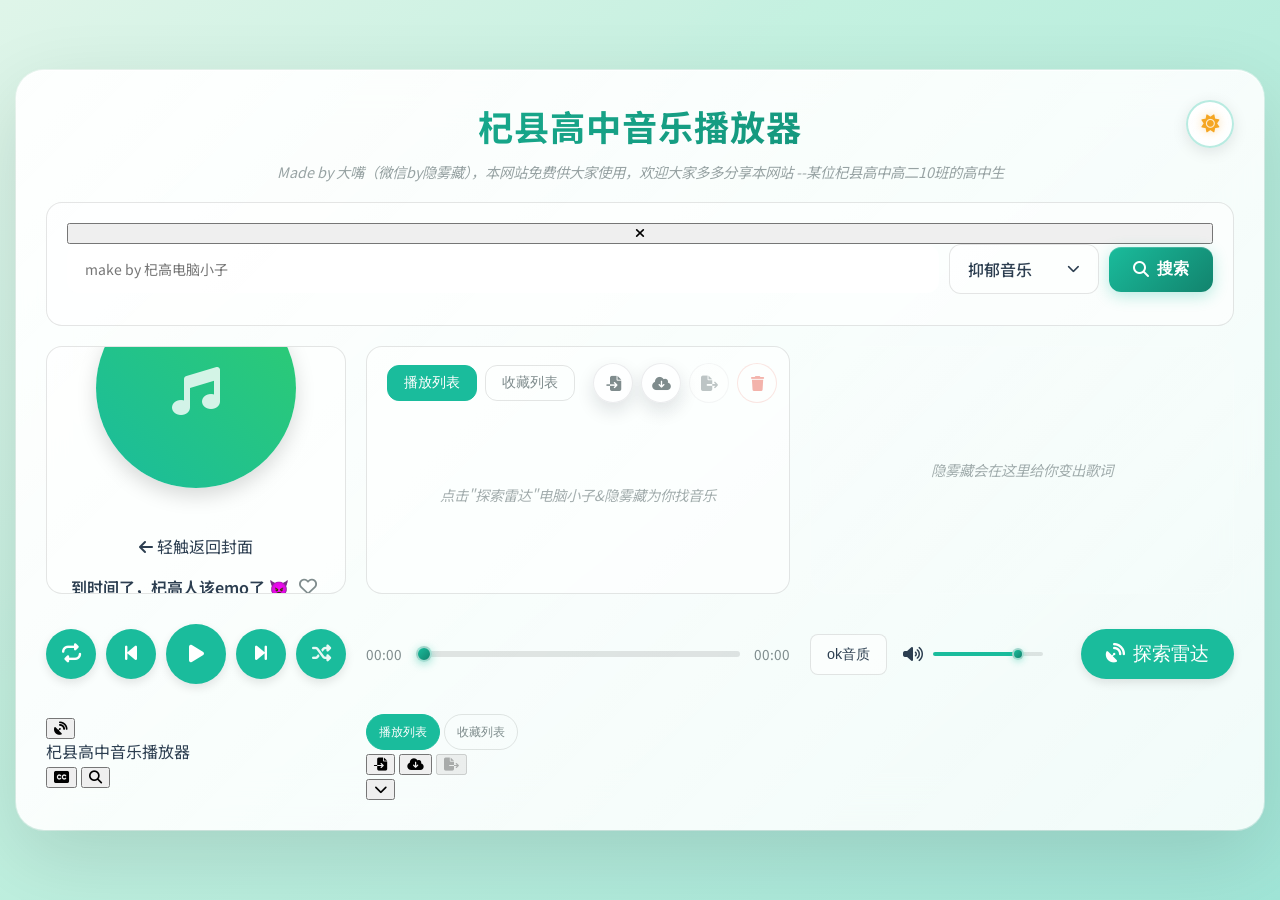
==== index.html @ b7244913 "feat: 优化悬浮歌词功能和界面美化 - 修复手机端搜索时亮度变低的问题（调整z-index层级） - 悬浮歌词小组件新增展开/折叠功能：   - 折叠状态显示当前歌词   - 展开状态显示完整歌词" ====
<!DOCTYPE html>
<html lang="zh-CN">
<head>
    <meta charset="UTF-8">
    <meta name="viewport" content="width=device-width, initial-scale=1.0, viewport-fit=cover">
    <title>杞县高中音乐播放器</title>
    <meta name="apple-mobile-web-app-title" content="杞县高中音乐播放器">
    <link rel="icon" type="image/svg+xml" href="/favicon.svg">
    <link rel="icon" type="image/png" sizes="32x32" href="/favicon.png">
    <link rel="shortcut icon" href="/favicon.png">
    <link rel="mask-icon" href="/favicon.svg" color="#5bbad5">
    <link rel="apple-touch-icon" sizes="180x180" href="/favicon.png">
    <link rel="apple-touch-icon-precomposed" sizes="180x180" href="/favicon.png">
    <link rel="preconnect" href="https://fonts.googleapis.com">
    <link rel="preconnect" href="https://fonts.gstatic.com" crossorigin>
    <link href="https://fonts.googleapis.com/css2?family=Noto+Sans+SC:wght@300;400;500;700&display=swap" rel="stylesheet">
    <link rel="stylesheet" href="https://cdnjs.cloudflare.com/ajax/libs/font-awesome/6.5.2/css/all.min.css">
    <link rel="stylesheet" href="css/style.css">
    <script>
        (function () {
            const ua = navigator.userAgent || "";
            const isMobileUA = /android|iphone|ipad|ipod|mobile|blackberry|phone|opera mini|windows phone/i.test(ua);
            const isSmallScreen = typeof window.matchMedia === "function" && window.matchMedia("(max-width: 820px)").matches;
            const isMobile = isMobileUA || isSmallScreen;
            window.__SOLARA_IS_MOBILE = isMobile;
            if (!isMobile) {
                document.documentElement.classList.add("desktop-view");
                const desktopLink = document.createElement("link");
                desktopLink.rel = "stylesheet";
                desktopLink.href = "css/desktop.css";
                desktopLink.id = "desktopStylesheet";
                document.head.appendChild(desktopLink);
                return;
            }
            document.documentElement.classList.add("mobile-view");
            const link = document.createElement("link");
            link.rel = "stylesheet";
            link.href = "css/mobile.css";
            link.id = "mobileStylesheet";
            document.head.appendChild(link);
            const setViewportUnit = () => {
                const viewportHeight = window.visualViewport ? window.visualViewport.height : window.innerHeight;
                document.documentElement.style.setProperty("--mobile-vh", `${viewportHeight}px`);
            };

            const applyBodyClass = () => {
                if (document.body) {
                    document.body.classList.add("mobile-view");
                    setViewportUnit();
                }
            };
            if (document.readyState === "loading") {
                document.addEventListener("DOMContentLoaded", applyBodyClass, { once: true });
            } else {
                applyBodyClass();
            }

            window.addEventListener("resize", setViewportUnit);
            window.addEventListener("orientationchange", setViewportUnit);
            if (window.visualViewport) {
                window.visualViewport.addEventListener("resize", setViewportUnit);
                window.visualViewport.addEventListener("scroll", setViewportUnit);
            }

            setViewportUnit();
        })();
    </script>
    <style id="safari-ios-26-fix">
        /* --- Safari iOS 26 Fix --- */
        html, body {
            margin: 0;
            padding: 0;
            width: 100%;
            overflow-x: hidden;
            box-sizing: border-box;
        }
        .login-shell {
            position: relative;
            left: 50%;
            transform: translateX(-50%);
            margin-inline: auto;
        }
        body {
            padding-left: max(env(safe-area-inset-left), 16px);
            padding-right: max(env(safe-area-inset-right), 16px);
        }
        @supports (height: 100dvh) {
            :root {
                --mobile-vh: 100dvh;
            }
        }
    </style>
    <script>
        (function fixMobileVH(){
            document.documentElement.style.setProperty("--mobile-vh", window.innerHeight + "px");
            window.addEventListener("resize", fixMobileVH);
            window.addEventListener("orientationchange", fixMobileVH);
        })();
    </script>

</head>
<body>
    <div class="background-stage" id="backgroundStage" aria-hidden="true">
        <div class="background-stage__layer background-stage__layer--base" id="backgroundBaseLayer"></div>
        <div class="background-stage__layer background-stage__layer--transition" id="backgroundTransitionLayer"></div>
    </div>
    <div class="container" id="mainContainer">
        <div class="mobile-toolbar" id="mobileToolbar" role="toolbar">
            <button class="mobile-toolbar__button" id="mobileExploreButton" type="button" aria-label="探索雷达">
                <i class="fas fa-satellite-dish" aria-hidden="true"></i>
            </button>
            <div class="mobile-toolbar__title" id="mobileToolbarTitle">杞县高中音乐播放器</div>
            <div class="mobile-toolbar__actions">
                <button class="mobile-toolbar__button" id="mobileFloatingLyricsToggle" type="button" aria-label="切换悬浮歌词">
                    <i class="fas fa-closed-captioning" aria-hidden="true"></i>
                </button>
                <button class="mobile-toolbar__button" id="mobileSearchToggle" type="button" aria-label="打开搜索">
                    <i class="fas fa-search" aria-hidden="true"></i>
                </button>
            </div>
        </div>
        <div class="header">
            <h1>杞县高中音乐播放器</h1>
            <div class="warning">Made by 大嘴（微信by隐雾藏），本网站免费供大家使用，欢迎大家多多分享本网站 --某位杞县高中高二10班的高中生</div>
            <div class="theme-switch-wrapper">
                <button id="themeToggleButton" class="theme-toggle-button" type="button" aria-label="切换深浅色模式">
                    <i class="fas fa-sun theme-icon theme-icon--sun" aria-hidden="true"></i>
                    <i class="fas fa-moon theme-icon theme-icon--moon" aria-hidden="true"></i>
                </button>
            </div>
        </div>

        <div class="search-area" id="searchArea">
            <button type="button" class="mobile-close-btn" id="mobileSearchClose" aria-label="关闭搜索">
                <i class="fas fa-times" aria-hidden="true"></i>
            </button>
            <div class="search-container">
                <input type="text" id="searchInput" class="search-input" placeholder="make by 杞高电脑小子">
                <div class="source-select-wrapper" id="sourceSelectWrapper">
                    <button id="sourceSelectButton" class="source-select-btn" type="button" aria-haspopup="listbox" aria-expanded="false">
                        <span id="sourceSelectLabel">网抑云音乐</span>
                        <i class="fas fa-chevron-down caret-icon" aria-hidden="true"></i>
                    </button>
                    <div id="sourceMenu" class="source-menu" role="listbox" aria-labelledby="sourceSelectButton"></div>
                </div>
                <button id="searchBtn" class="search-btn">
                    <i class="fas fa-search"></i>
                    <span>搜索</span>
                </button>
            </div>
            <div id="searchResults" class="search-results">
                <div class="search-results-toolbar">
                    <div class="import-dropdown">
                        <button
                            id="importSelectedBtn"
                            class="import-selected-btn"
                            type="button"
                            disabled
                            aria-haspopup="menu"
                            aria-expanded="false"
                        >
                            <i class="fas fa-file-import" aria-hidden="true"></i>
                            <span class="import-selected-label">导入已选</span>
                            <span id="importSelectedCount" class="import-selected-count" aria-hidden="true"></span>
                            <i class="fas fa-caret-down import-dropdown-caret" aria-hidden="true"></i>
                        </button>
                        <div class="import-dropdown-menu" id="importSelectedMenu" role="menu" hidden>
                            <button id="importToPlaylist" class="import-dropdown-item" type="button" role="menuitem">
                                导入到播放列表
                            </button>
                            <button id="importToFavorites" class="import-dropdown-item" type="button" role="menuitem">
                                导入到收藏列表
                            </button>
                        </div>
                    </div>
                </div>
                <div id="searchResultsList" class="search-results-list"></div>
            </div>
        </div>

        <div class="main-content">
            <div class="cover-area">
                <div class="mobile-turntable" id="mobileTurntable">
                    <div class="mobile-turntable__platter">
                        <div class="album-cover" id="albumCover">
                            <div class="placeholder">
                                <i class="fas fa-music"></i>
                            </div>
                        </div>
                    </div>
                </div>
                <div class="mobile-inline-lyrics" id="mobileInlineLyrics" aria-hidden="true">
                    <div class="mobile-inline-lyrics__hint">
                        <i class="fas fa-arrow-left"></i>
                        轻触返回封面
                    </div>
                    <div class="mobile-inline-lyrics__scroll" id="mobileInlineLyricsScroll">
                        <div class="mobile-inline-lyrics__content" id="mobileInlineLyricsContent"></div>
                    </div>
                </div>
                <div class="current-song-info">
                    <div class="current-song-title-row">
                        <span class="current-song-title" id="currentSongTitle">到时间了，杞高人该emo了 👿</span>
                        <button
                            class="favorite-toggle current-favorite-btn"
                            id="currentFavoriteToggle"
                            type="button"
                            aria-label="收藏当前歌曲"
                            title="收藏当前歌曲"
                        >
                            <i class="far fa-heart" aria-hidden="true"></i>
                        </button>
                    </div>
                    <div class="current-song-artist" id="currentSongArtist">make by 隐雾藏&电脑小子</div>
                    <button class="mobile-quality-chip" id="mobileQualityToggle" type="button" aria-haspopup="menu" aria-expanded="false">
                        <span id="mobileQualityLabel">极高音质</span>
                        <i class="fas fa-chevron-down" aria-hidden="true"></i>
                    </button>
                </div>
            </div>

            <div class="mobile-panel" id="mobilePanel">
                <div class="mobile-panel-header" id="mobilePanelHeader">
                    <div class="mobile-panel-handle" aria-hidden="true"></div>
                    <div class="playlist-tabs" role="tablist">
                        <button
                            id="mobilePlaylistTab"
                            class="playlist-tab active"
                            type="button"
                            role="tab"
                            aria-selected="true"
                            data-target="playlist"
                        >
                            播放列表
                        </button>
                        <button
                            id="mobileFavoritesTab"
                            class="playlist-tab"
                            type="button"
                            role="tab"
                            aria-selected="false"
                            data-target="favorites"
                        >
                            收藏列表
                        </button>
                    </div>
                    <div class="mobile-panel-actions">
                        <div class="mobile-actions-group" id="mobilePlaylistActions" role="group" aria-label="播放列表操作" aria-hidden="false">
                            <button
                                id="mobileImportPlaylistBtn"
                                class="mobile-panel-action-btn"
                                type="button"
                                aria-label="导入播放列表"
                                title="导入播放列表"
                            >
                                <i class="fas fa-file-import" aria-hidden="true"></i>
                            </button>
                            <button
                                id="mobileOnlineImportPlaylistBtn"
                                class="mobile-panel-action-btn mobile-panel-online-import-btn"
                                type="button"
                                aria-label="在线导入歌单"
                                title="在线导入歌单(网易云/QQ音乐/酷狗)"
                            >
                                <i class="fas fa-cloud-download-alt" aria-hidden="true"></i>
                            </button>
                            <button
                                id="mobileExportPlaylistBtn"
                                class="mobile-panel-action-btn"
                                type="button"
                                aria-label="导出播放列表"
                                title="导出播放列表"
                                aria-disabled="true"
                                disabled
                            >
                                <i class="fas fa-file-export" aria-hidden="true"></i>
                            </button>
                            <button
                                id="mobileClearPlaylistBtn"
                                class="mobile-panel-action-btn mobile-panel-clear-btn"
                                type="button"
                                aria-label="清空播放列表"
                                title="清空播放列表"
                                onclick="clearPlaylist()"
                                hidden
                                aria-hidden="true"
                            >
                                <i class="fas fa-trash" aria-hidden="true"></i>
                            </button>
                        </div>
                        <div class="mobile-actions-group" id="mobileFavoritesActions" role="group" aria-label="收藏列表操作" hidden aria-hidden="true">
                            <button
                                id="mobileAddAllFavoritesBtn"
                                class="mobile-panel-action-btn"
                                type="button"
                                aria-label="全部添加到播放列表"
                                title="全部添加到播放列表"
                            >
                                <i class="fas fa-plus-circle" aria-hidden="true"></i>
                            </button>
                            <button
                                id="mobileImportFavoritesBtn"
                                class="mobile-panel-action-btn"
                                type="button"
                                aria-label="导入收藏列表"
                                title="导入收藏列表"
                            >
                                <i class="fas fa-file-import" aria-hidden="true"></i>
                            </button>
                            <button
                                id="mobileOnlineImportFavoritesBtn"
                                class="mobile-panel-action-btn mobile-panel-online-import-btn"
                                type="button"
                                aria-label="在线导入歌单"
                                title="在线导入歌单(网易云/QQ音乐/酷狗)"
                            >
                                <i class="fas fa-cloud-download-alt" aria-hidden="true"></i>
                            </button>
                            <button
                                id="mobileExportFavoritesBtn"
                                class="mobile-panel-action-btn"
                                type="button"
                                aria-label="导出收藏列表"
                                title="导出收藏列表"
                                aria-disabled="true"
                                disabled
                            >
                                <i class="fas fa-file-export" aria-hidden="true"></i>
                            </button>
                            <button
                                id="mobileClearFavoritesBtn"
                                class="mobile-panel-action-btn mobile-panel-clear-btn"
                                type="button"
                                aria-label="清空收藏列表"
                                title="清空收藏列表"
                            >
                                <i class="fas fa-trash" aria-hidden="true"></i>
                            </button>
                        </div>
                        <button id="mobilePanelClose" class="mobile-close-btn mobile-panel-action-btn" type="button" aria-label="收起播放面板">
                            <i class="fas fa-chevron-down" aria-hidden="true"></i>
                        </button>
                    </div>
                </div>

                <div class="playlist active empty" id="playlist" role="tabpanel" aria-labelledby="playlistTab">
                    <div class="playlist-header">
                        <div class="playlist-tabs" role="tablist">
                            <button
                                id="playlistTab"
                                class="playlist-tab active"
                                type="button"
                                role="tab"
                                aria-selected="true"
                                data-target="playlist"
                            >播放列表</button>
                            <button
                                id="favoritesTab"
                                class="playlist-tab"
                                type="button"
                                role="tab"
                                aria-selected="false"
                                data-target="favorites"
                            >收藏列表</button>
                        </div>
                        <div class="playlist-actions-tray" role="group" aria-label="播放列表操作">
                            <input
                                id="importPlaylistInput"
                                class="playlist-import-input"
                                type="file"
                                accept="application/json"
                                hidden
                            />
                            <button
                                class="playlist-action-btn playlist-action-btn--import"
                                id="importPlaylistBtn"
                                type="button"
                                title="导入播放列表"
                                aria-label="导入播放列表"
                            >
                                <i class="fas fa-file-import" aria-hidden="true"></i>
                            </button>
                            <button
                                class="playlist-action-btn playlist-action-btn--online-import"
                                id="onlineImportPlaylistBtn"
                                type="button"
                                title="在线导入歌单(网易云/QQ音乐/酷狗)"
                                aria-label="在线导入歌单"
                            >
                                <i class="fas fa-cloud-download-alt" aria-hidden="true"></i>
                            </button>
                            <button
                                class="playlist-action-btn playlist-action-btn--export"
                                id="exportPlaylistBtn"
                                type="button"
                                title="导出播放列表"
                                aria-label="导出播放列表"
                            >
                                <i class="fas fa-file-export" aria-hidden="true"></i>
                            </button>
                            <button
                                class="playlist-action-btn playlist-action-btn--clear clear-playlist-btn"
                                id="clearPlaylistBtn"
                                type="button"
                                onclick="clearPlaylist()"
                                title="清空播放列表"
                                aria-label="清空播放列表"
                            >
                                <i class="fas fa-trash" aria-hidden="true"></i>
                            </button>
                        </div>
                    </div>
                    <div class="online-import-panel" id="playlistOnlineImportPanel" hidden>
                        <div class="online-import-header">
                            <span class="online-import-title">在线导入歌单</span>
                            <button class="online-import-close" id="playlistOnlineImportClose" type="button" aria-label="关闭在线导入">
                                <i class="fas fa-times" aria-hidden="true"></i>
                            </button>
                        </div>
                        <div class="online-import-body">
                            <div class="online-import-input-row">
                                <input
                                    type="text"
                                    id="playlistImportUrlInput"
                                    class="online-import-url-input"
                                    placeholder="粘贴歌单链接或ID，支持网易云/QQ音乐/酷狗"
                                    autocomplete="off"
                                />
                            </div>
                            <div class="online-import-actions">
                                <div class="online-import-source-wrapper">
                                    <select id="playlistImportSourceSelect" class="online-import-source-select">
                                        <option value="">自动识别</option>
                                        <option value="netease">网易云音乐</option>
                                        <option value="qq">QQ音乐</option>
                                        <option value="kuwo">酷狗音乐</option>
                                    </select>
                                </div>
                                <button
                                    id="playlistOnlineImportSubmit"
                                    class="online-import-submit-btn"
                                    type="button"
                                >
                                    <i class="fas fa-download" aria-hidden="true"></i>
                                    <span>导入歌单</span>
                                </button>
                            </div>
                            <div class="online-import-status" id="playlistOnlineImportStatus" hidden></div>
                        </div>
                    </div>
                    <div class="playlist-scroll">
                        <div class="playlist-items" id="playlistItems"></div>
                    </div>
                </div>
                <div class="playlist favorites empty" id="favorites" role="tabpanel" aria-labelledby="favoritesTab" hidden>
                    <div class="playlist-header">
                        <div class="playlist-tabs" role="tablist">
                            <button
                                id="playlistTabSecondary"
                                class="playlist-tab active"
                                type="button"
                                role="tab"
                                aria-selected="true"
                                data-target="playlist"
                            >播放列表</button>
                            <button
                                id="favoritesTabSecondary"
                                class="playlist-tab"
                                type="button"
                                role="tab"
                                aria-selected="false"
                                data-target="favorites"
                            >收藏列表</button>
                        </div>
                        <div class="playlist-actions-tray" role="group" aria-label="收藏列表操作">
                            <button
                                class="playlist-action-btn"
                                id="addAllFavoritesBtn"
                                type="button"
                                title="全部添加到播放列表"
                                aria-label="全部添加到播放列表"
                            >
                                <i class="fas fa-plus-circle" aria-hidden="true"></i>
                            </button>
                            <input
                                id="importFavoritesInput"
                                class="playlist-import-input"
                                type="file"
                                accept="application/json"
                                hidden
                            />
                            <button
                                class="playlist-action-btn"
                                id="importFavoritesBtn"
                                type="button"
                                title="导入收藏列表"
                                aria-label="导入收藏列表"
                            >
                                <i class="fas fa-file-import" aria-hidden="true"></i>
                            </button>
                            <button
                                class="playlist-action-btn playlist-action-btn--online-import"
                                id="onlineImportFavoritesBtn"
                                type="button"
                                title="在线导入歌单(网易云/QQ音乐/酷狗)"
                                aria-label="在线导入歌单"
                            >
                                <i class="fas fa-cloud-download-alt" aria-hidden="true"></i>
                            </button>
                            <button
                                class="playlist-action-btn"
                                id="exportFavoritesBtn"
                                type="button"
                                title="导出收藏列表"
                                aria-label="导出收藏列表"
                            >
                                <i class="fas fa-file-export" aria-hidden="true"></i>
                            </button>
                            <button
                                class="playlist-action-btn playlist-action-btn--clear"
                                id="clearFavoritesBtn"
                                type="button"
                                title="清空收藏列表"
                                aria-label="清空收藏列表"
                            >
                                <i class="fas fa-trash" aria-hidden="true"></i>
                            </button>
                        </div>
                    </div>
                    <div class="online-import-panel" id="favoritesOnlineImportPanel" hidden>
                        <div class="online-import-header">
                            <span class="online-import-title">在线导入歌单</span>
                            <button class="online-import-close" id="favoritesOnlineImportClose" type="button" aria-label="关闭在线导入">
                                <i class="fas fa-times" aria-hidden="true"></i>
                            </button>
                        </div>
                        <div class="online-import-body">
                            <div class="online-import-input-row">
                                <input
                                    type="text"
                                    id="favoritesImportUrlInput"
                                    class="online-import-url-input"
                                    placeholder="粘贴歌单链接或ID，支持网易云/QQ音乐/酷狗"
                                    autocomplete="off"
                                />
                            </div>
                            <div class="online-import-actions">
                                <div class="online-import-source-wrapper">
                                    <select id="favoritesImportSourceSelect" class="online-import-source-select">
                                        <option value="">自动识别</option>
                                        <option value="netease">网易云音乐</option>
                                        <option value="qq">QQ音乐</option>
                                        <option value="kuwo">酷狗音乐</option>
                                    </select>
                                </div>
                                <button
                                    id="favoritesOnlineImportSubmit"
                                    class="online-import-submit-btn"
                                    type="button"
                                >
                                    <i class="fas fa-download" aria-hidden="true"></i>
                                    <span>导入歌单</span>
                                </button>
                            </div>
                            <div class="online-import-status" id="favoritesOnlineImportStatus" hidden></div>
                        </div>
                    </div>
                    <div class="playlist-scroll">
                        <div class="playlist-items" id="favoriteItems"></div>
                    </div>
                </div>
                <div class="lyrics empty" id="lyrics" data-placeholder="default">
                    <div class="lyrics-scroll" id="lyricsScroll">
                        <div class="lyrics-content" id="lyricsContent"></div>
                    </div>
                </div>
            </div>
        </div>

        <div class="controls">
            <div class="transport-controls">
                <button class="play-mode-btn transport-button transport-button--mode" id="playModeBtn" type="button" title="播放模式">
                    <i class="fas fa-repeat"></i>
                </button>
                <button class="transport-button transport-button--prev" onclick="playPrevious()" type="button" title="上一曲"><i class="fas fa-backward-step"></i></button>
                <button class="transport-button transport-button--play" id="playPauseBtn" type="button" title="播放 / 暂停"><i class="fas fa-play"></i></button>
                <button class="transport-button transport-button--next" onclick="playNext()" type="button" title="下一曲"><i class="fas fa-forward-step"></i></button>
                <button class="transport-button transport-button--queue" id="mobileQueueToggle" type="button" title="打开播放列表" aria-label="打开播放列表"><i class="fas fa-bars"></i></button>
                <button class="transport-button transport-button--shuffle" id="shuffleToggleBtn" type="button" title="随机播放" aria-label="切换随机播放"><i class="fas fa-shuffle shuffle-icon shuffle-icon--off"></i></button>
            </div>
            <div class="progress-container">
                <span id="currentTimeDisplay">00:00</span>
                <input type="range" id="progressBar" min="0" max="0" step="0.1" value="0">
                <span id="durationDisplay">00:00</span>
            </div>
            <div class="control-trailing">
                <div class="audio-tools">
                    <div class="player-quality">
                        <button id="qualityToggle" class="player-quality-btn" type="button">
                            <span id="qualityLabel">极高音质</span>
                        </button>
                        <div id="playerQualityMenu" class="player-quality-menu"></div>
                    </div>
                    <div class="volume-container">
                        <i id="volumeIcon" class="fas fa-volume-up"></i>
                        <input type="range" id="volumeSlider" min="0" max="1" step="0.01" value="0.8">
                    </div>
                </div>
                <button id="loadOnlineBtn" title="聚合所有雷达，探索新音乐">
                    <span class="btn-text"><i class="fas fa-satellite-dish"></i> 探索雷达</span>
                    <span class="loader" style="display: none;"></span>
                </button>
            </div>
        </div>
    </div>

    <div class="mobile-overlay-scrim" id="mobileOverlayScrim"></div>

    <audio id="audioPlayer" preload="metadata" playsinline></audio>

<!-- 通知容器 -->
<div id="notification" class="notification"></div>

<!-- 桌面端悬浮歌词 -->
<div id="desktopFloatingLyrics" class="desktop-floating-lyrics">
    <div class="desktop-floating-lyrics__header">
        <span class="desktop-floating-lyrics__title">歌词</span>
        <div style="display: flex; gap: 8px;">
            <button id="desktopBackgroundLyricsToggle" class="desktop-floating-lyrics__close" type="button" title="后台显示歌词">
                <i class="fas fa-bell"></i>
            </button>
            <button id="desktopFloatingLyricsClose" class="desktop-floating-lyrics__close" type="button">
                <i class="fas fa-times"></i>
            </button>
        </div>
    </div>
    <div id="desktopFloatingLyricsContent" class="desktop-floating-lyrics__content"></div>
</div>

<!-- 移动端悬浮歌词条 -->
<div id="mobileFloatingLyrics" class="mobile-floating-lyrics">
    <div class="mobile-floating-lyrics__header">
        <div id="mobileFloatingLyricsText" class="mobile-floating-lyrics__text">暂无歌词</div>
        <button id="mobileFloatingLyricsExpand" class="mobile-floating-lyrics__expand-btn" type="button">
            <i class="fas fa-chevron-up"></i>
        </button>
    </div>
    <div id="mobileFloatingLyricsContent" class="mobile-floating-lyrics__content"></div>
    <div id="mobileFloatingLyricsSongInfo" class="mobile-floating-lyrics__song-info"></div>
</div>

<!-- 调试信息容器 -->
<div id="debugInfo" class="debug-info"></div>

<script src="https://code.jquery.com/jquery-3.6.0.min.js"></script>
<script src="js/index.js"></script>
<script>
    if (window.__SOLARA_IS_MOBILE) {
        const mobileScript = document.createElement('script');
        mobileScript.src = 'js/mobile.js';
        mobileScript.async = false;
        mobileScript.defer = false;
        document.body.appendChild(mobileScript);
    }
</script>
</body>
</html>
---- css/style.css ----
:root {
    --font-main: 'Noto Sans SC', 'Segoe UI', Arial, sans-serif;
    --bg-gradient: linear-gradient(140deg, #e0f5e9 0%, #c6f0e0 35%, #a3e4d7 100%);
    --bg-gradient-next: var(--bg-gradient);
    --container-bg: rgba(255, 255, 255, 0.6);
    --container-shadow: rgba(0, 0, 0, 0.1);
    --backdrop-blur: 12px;
    --text-color: #2c3e50;
    --text-secondary-color: #7f8c8d;
    --primary-color: #1abc9c;
    --primary-color-dark: #12836d;
    --warning-color: #e74c3c;
    --success-color: #2ecc71;
    --success-color-hover: #27ae60;
    --item-hover-bg: rgba(26, 188, 156, 0.1);
    --item-current-bg: rgba(26, 188, 156, 0.2);
    --item-current-text: var(--primary-color);
    --border-color: rgba(0, 0, 0, 0.1);
    --lyrics-highlight-bg: rgba(46, 204, 113, 0.12);
    --lyrics-highlight-text: #1e9f78;
    --lyrics-highlight-shadow: rgba(46, 204, 113, 0.18);
    --component-bg: rgba(255, 255, 255, 0.5);
    --scrollbar-thumb-bg: rgba(0, 0, 0, 0.2);
    --scrollbar-track-bg: transparent;
}

.dark-mode {
    --bg-gradient: linear-gradient(135deg, #0b1d1b 0%, #0f2f2c 45%, #123c36 100%);
    --container-bg: rgba(30, 30, 30, 0.6);
    --container-shadow: rgba(0, 0, 0, 0.3);
    --text-color: #ecf0f1;
    --text-secondary-color: #95a5a6;
    --primary-color: #1abc9c;
    --primary-color-dark: #17a589;
    --item-hover-bg: rgba(26, 188, 156, 0.1);
    --item-current-bg: rgba(26, 188, 156, 0.2);
    --border-color: rgba(255, 255, 255, 0.15);
    --lyrics-highlight-bg: rgba(26, 188, 156, 0.12);
    --lyrics-highlight-text: #34d1b6;
    --component-bg: rgba(44, 44, 44, 0.5);
    --scrollbar-thumb-bg: rgba(255, 255, 255, 0.2);
    --success-color-hover: #1f8a4f;
}

.dark-mode .source-menu {
    background: rgba(44, 44, 44, 0.95);
    border-color: var(--primary-color);
}

.dark-mode .source-option {
    color: #ecf0f1;
}

.dark-mode .source-option:hover,
.dark-mode .source-option.active {
    color: #ffffff;
}

::-webkit-scrollbar { width: 6px; }
::-webkit-scrollbar-track { background: var(--scrollbar-track-bg); }
::-webkit-scrollbar-thumb { background: var(--scrollbar-thumb-bg); border-radius: 3px; }
::-webkit-scrollbar-thumb:hover { background: var(--primary-color); }

body {
    font-family: var(--font-main);
    display: flex;
    justify-content: center;
    align-items: center;
    min-height: 100dvh;
    margin: 0;
    padding: 20px;
    box-sizing: border-box;
    color: var(--text-color);
    transition: color 0.5s;
    background-color: #0f0f0f;
}

.background-stage {
    position: fixed;
    inset: 0;
    width: 100%;
    max-width: 100vw;
    box-sizing: border-box;
    pointer-events: none;
    z-index: -2;
    overflow: hidden;
}

.background-stage__layer {
    position: absolute;
    inset: 0;
    background-attachment: fixed;
    background-size: cover;
    background-position: center;
    filter: saturate(105%);
}

.background-stage__layer--base {
    background-image: var(--bg-gradient);
}

.background-stage__layer--transition {
    background-image: var(--bg-gradient-next);
    opacity: 0;
    transition: opacity 0.85s ease;
}

body.background-transitioning .background-stage__layer--transition {
    opacity: 1;
}

/* 16:9 容器布局 */
.container {
    width: min(1200px, 100%);
    margin: 0 auto;
    background: linear-gradient(135deg, rgba(255, 255, 255, 0.95), rgba(255, 255, 255, 0.85));
    backdrop-filter: blur(24px);
    -webkit-backdrop-filter: blur(24px);
    border-radius: 28px;
    padding: 30px;
    box-shadow: 
        0 25px 80px rgba(0, 0, 0, 0.12),
        0 0 0 1px rgba(255, 255, 255, 0.5),
        inset 0 1px 0 rgba(255, 255, 255, 0.8);
    border: none;
    aspect-ratio: 16/9;
    height: 80vh;
    max-height: 700px;
    display: grid;
    grid-template-areas:
        "header header header"
        "search search search"
        "cover playlist lyrics"
        "controls controls controls";
    grid-template-rows: auto auto 1fr 80px;
    grid-template-columns: 300px 1fr 1fr;
    gap: 20px;
    transition: all 0.5s cubic-bezier(0.4, 0, 0.2, 1);
    overflow: visible;
    position: relative;
}

.dark-mode .container {
    background: linear-gradient(135deg, rgba(30, 30, 30, 0.95), rgba(20, 20, 20, 0.85));
    box-shadow: 
        0 25px 80px rgba(0, 0, 0, 0.35),
        0 0 0 1px rgba(255, 255, 255, 0.1),
        inset 0 1px 0 rgba(255, 255, 255, 0.05);
}

/* 搜索模式下的容器布局 */
.container.search-mode {
    grid-template-areas: 
        "header header header"
        "search search search"
        "search search search"
        "controls controls controls";
}

.header { 
    grid-area: header;
    text-align: center; 
    position: relative; 
}
.header h1 { 
    margin: 0; 
    font-size: 2.2em; 
    font-weight: 700; 
    color: var(--primary-color); 
    letter-spacing: 1px;
    background: linear-gradient(135deg, var(--primary-color), var(--primary-color-dark));
    -webkit-background-clip: text;
    -webkit-text-fill-color: transparent;
    background-clip: text;
}
.header .warning { 
    color: var(--text-secondary-color); 
    font-size: 0.9em; 
    margin-top: 10px; 
    font-style: italic;
    opacity: 0.8;
}

/* 搜索区域样式 - 增强动效 */
.search-area {
    grid-area: search;
    background: var(--component-bg);
    border-radius: 16px;
    padding: 20px;
    border: 1px solid var(--border-color);
    position: relative;
    transition: all 0.5s cubic-bezier(0.4, 0, 0.2, 1);
    z-index: 10;
    overflow: visible;
    display: flex;
    flex-direction: column;
}

.search-area *,
.search-area *::before,
.search-area *::after {
    box-sizing: border-box;
}

/* 搜索模式下的搜索区域 */
.container.search-mode .search-area {
    background: var(--component-bg);
    backdrop-filter: blur(20px);
    -webkit-backdrop-filter: blur(20px);
    box-shadow: 0 10px 40px rgba(0,0,0,0.2);
    border: 2px solid var(--primary-color);
}

.search-container {
    display: flex;
    gap: 10px;
    align-items: center;
    margin-bottom: 15px;
    flex-shrink: 0;
}

.search-input {
    flex: 1;
    padding: 12px 16px;
    border: 2px solid var(--border-color);
    border-radius: 12px;
    background: var(--component-bg);
    color: var(--text-color);
    font-size: 16px;
    font-family: inherit;
    outline: none;
    transition: all 0.3s ease;
}

.search-input:focus {
    border-color: var(--primary-color);
    box-shadow: 0 0 0 3px rgba(26, 188, 156, 0.12);
}

.source-select-wrapper {
    position: relative;
    flex-shrink: 0;
}

.source-select-btn {
    display: flex;
    align-items: center;
    justify-content: space-between;
    gap: 8px;
    padding: 12px 18px;
    border: 1px solid var(--border-color);
    border-radius: 12px;
    background: var(--component-bg);
    color: var(--text-color);
    font-size: 16px;
    font-family: inherit;
    font-weight: 500;
    cursor: pointer;
    transition: all 0.25s ease;
    min-width: 150px;
    position: relative;
    box-shadow: none;
}

.source-select-btn:hover,
.source-select-btn.active {
    border-color: var(--primary-color);
    color: var(--primary-color);
    box-shadow: 0 10px 24px rgba(26, 188, 156, 0.2);
    background: var(--component-bg);
}

.source-select-btn:focus-visible {
    outline: none;
    box-shadow: 0 0 0 3px rgba(26, 188, 156, 0.18);
}

.source-select-btn .caret-icon {
    font-size: 0.8em;
    transition: transform 0.25s ease;
}

.source-select-btn.active .caret-icon {
    transform: rotate(-180deg);
}

.source-menu {
    position: absolute;
    top: calc(100% + 10px);
    left: 0;
    right: auto;
    bottom: auto;
    background: rgba(255, 255, 255, 0.95);
    border-radius: 12px;
    box-shadow: 0 12px 30px rgba(0,0,0,0.18);
    border: 1px solid var(--border-color);
    box-sizing: border-box;
    min-width: 100%;
    max-height: 320px;
    overflow-y: auto;
    overflow-x: hidden;
    opacity: 0;
    visibility: hidden;
    transform: translateY(-10px);
    transition: opacity 0.18s ease, transform 0.18s ease;
    backdrop-filter: blur(12px);
    -webkit-backdrop-filter: blur(12px);
    z-index: 100000;
    pointer-events: none;
}

.source-menu.show {
    opacity: 1;
    visibility: visible;
    transform: translateY(0);
    pointer-events: auto;
}

.source-menu.open-upwards {
    top: auto;
    bottom: calc(100% + 10px);
    transform-origin: bottom center;
}

.source-menu.open-downwards {
    top: calc(100% + 10px);
    bottom: auto;
    transform-origin: top center;
}

.source-option {
    display: flex;
    align-items: center;
    justify-content: space-between;
    gap: 12px;
    padding: 12px 16px;
    font-size: 0.95em;
    color: var(--text-color);
    cursor: pointer;
    transition: all 0.2s ease;
    background: transparent;
}

.source-option:hover,
.source-option.active {
    background: var(--primary-color);
    color: #ffffff;
}

.source-option i {
    font-size: 0.85em;
    opacity: 0.6;
}

.source-option.active i {
    opacity: 1;
}

.search-btn {
    background: var(--primary-color);
    color: white;
    border: none;
    border-radius: 12px;
    padding: 12px 20px;
    cursor: pointer;
    font-size: 16px;
    transition: all 0.2s ease;
    display: flex;
    align-items: center;
    gap: 8px;
}

.search-btn:hover {
    background: var(--primary-color-dark);
    transform: translateY(-1px);
}

.search-btn:disabled {
    background: var(--text-secondary-color);
    cursor: not-allowed;
    transform: none;
}

/* 搜索结果区域 - 增强动效 */
.search-results {
    max-height: 0;
    overflow: hidden;
    border-top: 1px solid var(--border-color);
    margin-top: 15px;
    margin-left: -20px;
    margin-right: -20px;
    margin-bottom: -20px;
    padding-top: 0;
    padding-left: 20px;
    padding-right: 20px;
    position: relative;
    z-index: 1;
    transition: all 0.5s cubic-bezier(0.4, 0, 0.2, 1);
    opacity: 0;
    border-radius: 0 0 14px 14px;
    flex: 1;
    min-height: 0;
    display: flex;
    flex-direction: column;
    gap: 12px;
}

.search-results-toolbar {
    display: flex !important;
    justify-content: flex-end;
    align-items: center;
    gap: 8px;
    padding-top: 12px;
    padding-bottom: 12px;
    position: sticky;
    top: 0;
    z-index: 2;
    background: none;
}

.import-dropdown {
    position: relative;
    display: inline-flex;
    align-items: stretch;
    z-index: 20000;
}

.import-selected-btn {
    display: inline-flex;
    flex-direction: row;
    align-items: center;
    gap: 6px;
    writing-mode: horizontal-tb;
    white-space: nowrap;
}

.import-dropdown-caret {
    font-size: 12px;
}

.import-dropdown-menu {
    position: absolute;
    top: calc(100% + 4px);
    right: 0;
    background: rgba(255, 255, 255, 0.98);
    border: 1px solid var(--border-color);
    border-radius: 8px;
    box-shadow: 0 8px 24px rgba(0, 0, 0, 0.18);
    padding: 6px 0;
    min-width: 160px;
    z-index: 20000;
    pointer-events: auto;
}

.dark-mode .import-dropdown-menu {
    background: rgba(28, 28, 28, 0.98);
    border-color: rgba(255, 255, 255, 0.12);
    box-shadow: 0 10px 28px rgba(0, 0, 0, 0.45);
}

.import-dropdown-menu[hidden] {
    display: none;
}

.import-dropdown-item {
    width: 100%;
    padding: 8px 14px;
    background: transparent;
    border: none;
    text-align: left;
    font-size: 14px;
    color: var(--text-primary-color);
    cursor: pointer;
    transition: background-color 0.2s ease;
}

.import-dropdown-item:hover {
    background: var(--item-hover-bg);
}

.search-results-list {
    display: flex;
    flex-direction: column;
    flex: 1;
    min-height: 0;
}

/* 搜索模式下的搜索结果 */
.container.search-mode .search-results {
    max-height: none;
    height: 100%;
    padding-top: 15px;
    padding-bottom: 20px;
    opacity: 1;
    overflow-y: auto;
    overflow-x: hidden;
}

.search-result-item {
    display: flex;
    justify-content: space-between;
    align-items: center;
    padding: 12px 16px;
    border-radius: 12px;
    cursor: pointer;
    transition: all 0.3s ease;
    margin-bottom: 8px;
    background: rgba(255, 255, 255, 0.3);
    backdrop-filter: blur(10px);
    -webkit-backdrop-filter: blur(10px);
    border: 1px solid rgba(255, 255, 255, 0.2);
    transform: translateY(20px);
    opacity: 0;
    animation: slideInUp 0.4s ease forwards;
    gap: 14px;
}

.search-result-item:nth-child(1) { animation-delay: 0.1s; }
.search-result-item:nth-child(2) { animation-delay: 0.15s; }
.search-result-item:nth-child(3) { animation-delay: 0.2s; }
.search-result-item:nth-child(4) { animation-delay: 0.25s; }
.search-result-item:nth-child(5) { animation-delay: 0.3s; }

@keyframes slideInUp {
    to {
        transform: translateY(0);
        opacity: 1;
    }
}

.search-result-item:hover:not(.selected) {
    background: var(--item-hover-bg);
    transform: translateY(-2px);
    box-shadow: 0 8px 25px rgba(0,0,0,0.15);
}

.search-result-item.selected {
    background: var(--item-current-bg);
    border-color: var(--primary-color);
    box-shadow: 0 12px 28px rgba(26, 188, 156, 0.25);
    transform: translateY(0);
}

.search-result-item.selected .search-result-title {
    color: var(--primary-color);
}

.search-result-item.selected .search-result-select {
    border-color: var(--primary-color);
    background: var(--primary-color);
    color: #ffffff;
    box-shadow: 0 6px 16px rgba(26, 188, 156, 0.35);
}

.search-result-item.selected .search-result-select i {
    opacity: 1;
    transform: scale(1);
}

.search-result-select {
    width: 26px;
    height: 26px;
    border-radius: 50%;
    border: 1px solid rgba(255, 255, 255, 0.4);
    background: rgba(255, 255, 255, 0.65);
    color: transparent;
    display: inline-flex;
    align-items: center;
    justify-content: center;
    flex-shrink: 0;
    transition: all 0.2s ease;
    cursor: pointer;
    box-shadow: 0 4px 12px rgba(0, 0, 0, 0.08);
}

.search-result-select i {
    opacity: 0;
    transform: scale(0.6);
    transition: all 0.2s ease;
    pointer-events: none;
}

.search-result-select:focus-visible {
    outline: none;
    box-shadow: 0 0 0 3px rgba(26, 188, 156, 0.35);
}

.search-result-item .search-result-select:hover {
    border-color: var(--primary-color);
}

.search-result-info {
    flex: 1;
    min-width: 0;
}

.search-result-title {
    font-weight: 600;
    color: var(--text-color);
    white-space: nowrap;
    overflow: hidden;
    text-overflow: ellipsis;
    font-size: 15px;
    margin-bottom: 4px;
}

.search-result-artist {
    font-size: 13px;
    color: var(--text-secondary-color);
    white-space: nowrap;
    overflow: hidden;
    text-overflow: ellipsis;
}

.search-result-actions {
    display: flex;
    gap: 8px;
    margin-left: 15px;
}

.search-result-actions .action-btn {
    width: 32px;
    height: 32px;
    padding: 0;
    border-radius: 8px;
    justify-content: center;
    font-size: 14px;
    gap: 0;
    border: 1px solid rgba(255, 255, 255, 0.6);
}

.search-result-actions .action-btn i {
    margin: 0;
}

.search-result-actions .action-btn.favorite {
    background: #ff4d67;
    color: #ffffff;
    border-color: rgba(255, 77, 103, 0.65);
    box-shadow: 0 6px 16px rgba(255, 77, 103, 0.3);
}

.search-result-actions .action-btn.favorite.is-active {
    filter: brightness(1.05);
}

.search-result-actions .action-btn.favorite:hover {
    color: #ffffff;
    filter: brightness(1.05);
}

.search-result-actions .action-btn.play {
    border-color: rgba(26, 188, 156, 0.45);
}

.search-result-actions .action-btn.download {
    border-color: rgba(46, 204, 113, 0.55);
    box-shadow: 0 6px 16px rgba(46, 204, 113, 0.28);
}


.import-selected-btn {
    display: inline-flex;
    flex-direction: row;
    align-items: center;
    gap: 6px;
    writing-mode: horizontal-tb;
    white-space: nowrap;
    border: none;
    border-radius: 999px;
    padding: 8px 16px;
    background: var(--primary-color);
    color: #ffffff;
    font-size: 14px;
    font-weight: 600;
    cursor: pointer;
    transition: transform 0.2s ease, box-shadow 0.2s ease, filter 0.2s ease;
    box-shadow: 0 10px 24px rgba(26, 188, 156, 0.25);
}

.import-selected-btn:disabled {
    cursor: not-allowed;
    background: rgba(127, 140, 141, 0.5);
    box-shadow: none;
    filter: none;
}

.import-selected-btn:not(:disabled):hover,
.import-selected-btn:not(:disabled):focus-visible {
    transform: translateY(-1px);
    box-shadow: 0 14px 30px rgba(26, 188, 156, 0.32);
    filter: brightness(1.05);
}

.import-selected-btn:focus-visible {
    outline: none;
}

.import-selected-count {
    font-weight: 500;
}

.action-btn {
    background: var(--primary-color);
    color: white;
    border: none;
    border-radius: 8px;
    padding: 6px 12px;
    cursor: pointer;
    font-size: 12px;
    transition: all 0.2s ease;
    display: flex;
    align-items: center;
    gap: 6px;
    position: relative;
    z-index: 10000;
    font-weight: 500;
}

.action-btn:hover {
    background: var(--primary-color-dark);
    transform: translateY(-1px);
    box-shadow: 0 4px 12px rgba(26, 188, 156, 0.3);
}

.action-btn.download {
    background: var(--success-color);
    padding: 4px 8px;
    font-size: 10px;
}

.action-btn.download:hover {
    background: #27ae60;
    box-shadow: 0 4px 12px rgba(46, 204, 113, 0.3);
}

.search-result-actions .action-btn.download {
    padding: 0;
    font-size: 14px;
}

/* 主要内容区域 - 播放模式显示，搜索模式隐藏 */
.main-content {
    display: contents;
    transition: all 0.5s cubic-bezier(0.4, 0, 0.2, 1);
}

.container.search-mode .main-content {
    display: none;
}

/* 音乐封面区域 */
.cover-area {
    grid-area: cover;
    background: var(--component-bg);
    border-radius: 16px;
    padding: 20px;
    border: 1px solid var(--border-color);
    display: flex;
    flex-direction: column;
    align-items: center;
    justify-content: center;
    gap: 16px;
    text-align: center;
    box-sizing: border-box;
    height: 100%;
    overflow: hidden;
    transition: all 0.5s cubic-bezier(0.4, 0, 0.2, 1);
}

.album-cover {
    width: 200px;
    height: auto;
    min-height: 200px;
    flex-grow: 0;
    flex-shrink: 0;
    border-radius: 12px;
    background: linear-gradient(45deg, var(--primary-color), var(--success-color));
    display: flex;
    align-items: center;
    justify-content: center;
    margin-bottom: 15px;
    box-shadow: 0 8px 20px rgba(0,0,0,0.15);
    transition: all 0.3s ease;
    overflow: hidden;
}

.album-cover img {
    width: 100%;
    height: 100%;
    object-fit: cover;
    border-radius: 12px;
}

.album-cover.loading {
    animation: pulse 2s infinite;
}

@keyframes pulse {
    0%, 100% { opacity: 1; }
    50% { opacity: 0.7; }
}

.album-cover .placeholder {
    font-size: 48px;
    color: white;
    opacity: 0.8;
}

.current-song-info {
    width: 100%;
}

.current-song-title-row {
    display: inline-flex;
    align-items: center;
    justify-content: center;
    gap: 6px;
    width: 100%;
    margin-bottom: 5px;
}

.current-song-title-row .current-song-title {
    flex: 0 1 auto;
    max-width: calc(100% - 40px);
    min-width: 0;
    text-align: center;
    overflow: hidden;
    text-overflow: ellipsis;
    white-space: nowrap;
}

.current-song-title-row .current-favorite-btn {
    position: static;
    transform: none;
    display: inline-flex;
    align-items: center;
    justify-content: center;
    background: none;
}

.current-song-title {
    font-size: 16px;
    font-weight: 600;
    color: var(--text-color);
    white-space: nowrap;
    overflow: hidden;
    text-overflow: ellipsis;
}

.current-song-artist {
    font-size: 14px;
    color: var(--text-secondary-color);
    white-space: nowrap;
    overflow: hidden;
    text-overflow: ellipsis;
}

/* 播放列表和歌词区域 */
.playlist, .lyrics {
    background: var(--component-bg);
    border-radius: 16px;
    padding: 20px;
    border: 1px solid var(--border-color);
    height: 100%;
    min-width: 0;
    max-width: 100%;
    max-height: 100%;
    box-sizing: border-box;
    transition: all 0.5s cubic-bezier(0.4, 0, 0.2, 1);
    position: relative;
    display: flex;
    flex-direction: column;
    overflow: hidden;
}

.playlist {
    grid-area: playlist;
    background: var(--component-bg);
    border-radius: 16px;
    padding: 72px 20px 24px;
    border: 1px solid var(--border-color);
    display: flex;
    flex-direction: column;
    align-items: center;
    justify-content: center;
    position: relative;
    height: 100%;
    box-sizing: border-box;
}

html.desktop-view .playlist {
    padding-top: 72px;
}

.playlist[hidden],
.playlist.favorites[hidden] {
    display: none !important;
}


.playlist-header {
    position: absolute;
    top: 16px;
    left: 20px;
    right: 12px;
    display: flex;
    align-items: center;
    justify-content: space-between;
    gap: 16px;
    pointer-events: none;
    z-index: 5;
}

.playlist-header > * {
    pointer-events: auto;
}

.playlist-header .playlist-tabs {
    display: flex;
    align-items: center;
    gap: 8px;
    flex: 1;
    min-width: 0;
}

.playlist-actions-tray {
    pointer-events: auto;
    display: flex;
    align-items: center;
    justify-content: flex-end;
    gap: 8px;
    padding: 0;
    background: transparent;
    border: none;
    box-shadow: none;
}

body.dark-mode .playlist-actions-tray {
    background: transparent;
    border: none;
    box-shadow: none;
}

.playlist-action-btn {
    width: 40px;
    height: 40px;
    display: inline-flex;
    align-items: center;
    justify-content: center;
    border-radius: 50%;
    border: 1px solid rgba(15, 23, 42, 0.08);
    background: rgba(255, 255, 255, 0.75);
    color: var(--text-secondary-color);
    font-size: 15px;
    cursor: pointer;
    transition: transform 0.2s ease, box-shadow 0.2s ease, filter 0.2s ease, border-color 0.2s ease;
    box-shadow: 0 8px 18px rgba(15, 23, 42, 0.12);
}

body.dark-mode .playlist-action-btn {
    background: rgba(24, 30, 40, 0.85);
    border: 1px solid rgba(255, 255, 255, 0.08);
    box-shadow: 0 12px 26px rgba(0, 0, 0, 0.35);
    color: var(--text-secondary-color);
}

.playlist-action-btn i {
    pointer-events: none;
}

.playlist-action-btn:hover:not(:disabled),
.playlist-action-btn:focus-visible:not(:disabled) {
    transform: translateY(-2px);
    box-shadow: 0 14px 30px rgba(26, 188, 156, 0.25);
    filter: brightness(1.06);
    border-color: rgba(26, 188, 156, 0.4);
    color: var(--primary-color);
}

.playlist-action-btn:focus-visible {
    outline: none;
}

.playlist-action-btn--export:hover:not(:disabled),
.playlist-action-btn--export:focus-visible:not(:disabled) {
    color: var(--primary-color-dark);
}

.playlist-action-btn--clear {
    color: rgba(231, 76, 60, 0.85);
    border-color: rgba(231, 76, 60, 0.28);
}

.playlist-action-btn--clear:hover:not(:disabled),
.playlist-action-btn--clear:focus-visible:not(:disabled) {
    filter: brightness(1.05);
    box-shadow: 0 16px 32px rgba(231, 76, 60, 0.28);
    color: var(--warning-color);
}

.playlist-action-btn--online-import:hover:not(:disabled),
.playlist-action-btn--online-import:focus-visible:not(:disabled) {
    box-shadow: 0 14px 30px rgba(52, 152, 219, 0.25);
    border-color: rgba(52, 152, 219, 0.4);
    color: #3498db;
}

.playlist-action-btn:disabled {
    opacity: 0.5;
    cursor: not-allowed;
    transform: none;
    box-shadow: none;
    filter: none;
}

.playlist-action-btn:disabled:hover {
    background: transparent;
}

.playlist-import-input {
    display: none;
}

/* 在线导入歌单面板 */
.online-import-panel {
    margin: 0 20px 12px;
    border-radius: 14px;
    border: 1px solid rgba(15, 23, 42, 0.08);
    background: rgba(255, 255, 255, 0.55);
    backdrop-filter: blur(12px);
    -webkit-backdrop-filter: blur(12px);
    overflow: hidden;
    transition: opacity 0.25s ease, max-height 0.3s ease, margin 0.25s ease;
}

body.dark-mode .online-import-panel {
    border-color: rgba(255, 255, 255, 0.08);
    background: rgba(24, 30, 40, 0.7);
}

.online-import-panel[hidden] {
    display: none;
}

.online-import-header {
    display: flex;
    align-items: center;
    justify-content: space-between;
    padding: 10px 14px 8px;
}

.online-import-title {
    font-size: 13px;
    font-weight: 600;
    color: var(--text-primary-color);
}

.online-import-close {
    width: 28px;
    height: 28px;
    display: inline-flex;
    align-items: center;
    justify-content: center;
    border-radius: 50%;
    border: none;
    background: transparent;
    color: var(--text-secondary-color);
    font-size: 13px;
    cursor: pointer;
    transition: background 0.2s ease, color 0.2s ease;
}

.online-import-close:hover {
    background: rgba(0, 0, 0, 0.06);
    color: var(--text-primary-color);
}

body.dark-mode .online-import-close:hover {
    background: rgba(255, 255, 255, 0.1);
}

.online-import-body {
    padding: 0 14px 12px;
}

.online-import-input-row {
    margin-bottom: 10px;
}

.online-import-url-input {
    width: 100%;
    padding: 10px 14px;
    border: 1px solid rgba(15, 23, 42, 0.1);
    border-radius: 10px;
    background: rgba(255, 255, 255, 0.75);
    color: var(--text-primary-color);
    font-size: 13px;
    outline: none;
    transition: border-color 0.2s ease, box-shadow 0.2s ease;
    box-sizing: border-box;
}

body.dark-mode .online-import-url-input {
    background: rgba(18, 22, 30, 0.8);
    border-color: rgba(255, 255, 255, 0.1);
}

.online-import-url-input:focus {
    border-color: var(--primary-color);
    box-shadow: 0 0 0 3px rgba(26, 188, 156, 0.12);
}

.online-import-url-input::placeholder {
    color: var(--text-secondary-color);
    opacity: 0.6;
}

.online-import-actions {
    display: flex;
    align-items: center;
    gap: 8px;
}

.online-import-source-select {
    padding: 8px 32px 8px 12px;
    border: 1px solid rgba(15, 23, 42, 0.1);
    border-radius: 10px;
    background: rgba(255, 255, 255, 0.75);
    color: var(--text-primary-color);
    font-size: 13px;
    outline: none;
    cursor: pointer;
    appearance: none;
    -webkit-appearance: none;
    background-image: url("data:image/svg+xml,%3csvg xmlns='http://www.w3.org/2000/svg' viewBox='0 0 16 16'%3e%3cpath fill='none' stroke='%2394a3b8' stroke-linecap='round' stroke-linejoin='round' stroke-width='2' d='m2 5 6 6 6-6'/%3e%3c/svg%3e");
    background-repeat: no-repeat;
    background-position: right 8px center;
    background-size: 14px;
    min-width: 100px;
}

body.dark-mode .online-import-source-select {
    background-color: rgba(18, 22, 30, 0.8);
    border-color: rgba(255, 255, 255, 0.1);
}

.online-import-source-select:focus {
    border-color: var(--primary-color);
    box-shadow: 0 0 0 3px rgba(26, 188, 156, 0.12);
}

.online-import-submit-btn {
    display: inline-flex;
    align-items: center;
    gap: 6px;
    padding: 8px 18px;
    border: none;
    border-radius: 10px;
    background: linear-gradient(135deg, var(--primary-color), var(--primary-color-dark));
    color: #fff;
    font-size: 13px;
    font-weight: 600;
    cursor: pointer;
    transition: transform 0.2s ease, box-shadow 0.2s ease, opacity 0.2s ease;
    white-space: nowrap;
    flex-shrink: 0;
}

.online-import-submit-btn:hover:not(:disabled) {
    transform: translateY(-1px);
    box-shadow: 0 6px 20px rgba(26, 188, 156, 0.35);
}

.online-import-submit-btn:active:not(:disabled) {
    transform: translateY(1px);
}

.online-import-submit-btn:disabled {
    opacity: 0.55;
    cursor: not-allowed;
}

.online-import-submit-btn .fa-spinner {
    animation: spin 0.8s linear infinite;
}

@keyframes spin {
    to { transform: rotate(360deg); }
}

.online-import-status {
    margin-top: 8px;
    padding: 6px 12px;
    border-radius: 8px;
    font-size: 12px;
    line-height: 1.5;
}

.online-import-status:not([hidden]) {
    display: block;
}

.online-import-status--loading {
    background: rgba(26, 188, 156, 0.08);
    color: var(--primary-color);
}

.online-import-status--success {
    background: rgba(46, 204, 113, 0.1);
    color: #27ae60;
}

.online-import-status--error {
    background: rgba(231, 76, 60, 0.1);
    color: #c0392b;
}

body.dark-mode .online-import-status--success {
    color: #2ecc71;
}

body.dark-mode .online-import-status--error {
    color: #e74c3c;
}

html.mobile-view .online-import-panel {
    margin: 0 0 12px;
    border-radius: 10px;
}

html.mobile-view .online-import-url-input {
    font-size: 16px !important;
    padding: 12px 14px !important;
}

html.mobile-view .online-import-source-select {
    font-size: 14px !important;
    padding: 10px 32px 10px 12px !important;
}

html.mobile-view .online-import-submit-btn {
    font-size: 14px !important;
    padding: 10px 20px !important;
}

html.mobile-view #playlist.playlist .playlist-header {
    display: none;
}
html.mobile-view #favorites.playlist .playlist-header {
    display: none;
}

html.mobile-view .playlist-header .playlist-tabs {
    display: none;
}

html.mobile-view .playlist-header .playlist-actions-tray {
    justify-content: flex-end;
    flex-wrap: wrap;
    gap: 10px;
}

html.mobile-view .playlist-header .playlist-action-btn {
    width: 36px;
    height: 36px;
}

/* 当播放列表有内容时，调整布局 */
.playlist:not(.empty) {
    align-items: stretch;
    justify-content: flex-start;
}

/* 播放列表空状态的提示文本 */
.playlist.empty::before {
    content: "点击\"探索雷达\"电脑小子&隐雾藏为你找音乐";
    color: var(--text-secondary-color);
    font-style: italic;
    opacity: 0.7;
    font-size: 0.9em;
}

.playlist.favorites.empty::before {
    content: "";
}

.playlist-scroll {
    flex: 1;
    width: 100%;
    overflow-y: auto;
    padding-right: 8px;
    margin-right: -8px;
    overscroll-behavior: contain;
}

.playlist.empty .playlist-scroll {
    display: none;
}

.playlist-tabs {
    display: flex;
    gap: 8px;
}

.playlist-tab {
    display: inline-flex;
    align-items: center;
    justify-content: center;
    padding: 8px 16px;
    border-radius: 12px;
    border: 1px solid var(--border-color);
    background: transparent;
    color: var(--text-secondary-color);
    font-size: 14px;
    font-weight: 500;
    cursor: pointer;
    transition: background-color 0.2s ease, color 0.2s ease, border-color 0.2s ease;
    flex: 0 0 auto;
    min-width: 0;
}

.playlist-tab:focus-visible {
    outline: 2px solid var(--primary-color);
    outline-offset: 2px;
}

.playlist-tab:hover:not(.active) {
    border-color: var(--primary-color);
    color: var(--primary-color);
}

.playlist-tab.active {
    background: var(--primary-color);
    color: #fff;
    border-color: var(--primary-color);
}

.mobile-panel-header .playlist-tabs {
    display: flex;
    gap: 4px;
    justify-self: flex-start;
    flex: 0 0 auto;
}

.mobile-panel-header .playlist-tab {
    flex: 0 0 auto;
    height: 36px;
    padding: 0 12px;
    border-radius: 999px;
    border: 1px solid var(--border-color);
    background: transparent;
    color: var(--text-secondary-color);
    font-size: 12px;
    font-weight: 500;
    cursor: pointer;
    transition: background-color 0.2s ease, color 0.2s ease, border-color 0.2s ease;
}

.mobile-panel-header .playlist-tab.active {
    background: var(--primary-color);
    color: #fff;
    border-color: var(--primary-color);
}

.mobile-panel-header .playlist-tab:hover:not(.active) {
    border-color: var(--primary-color);
    color: var(--primary-color);
}

/* 使收藏列表与播放列表共享相同的定位和内边距 */
.playlist.favorites {
    margin-top: 0;
    padding-top: 72px;
}

/* 切换时隐藏非激活列表的标题和操作按钮 */
.playlist:not(.active) .playlist-header {
    display: none;
}

.favorites[hidden] {
    display: none !important;
}

.playlist-items {
    width: 100%;
}

.playlist-items .playlist-item {
    padding: 10px 12px;
    padding-right: 110px;
    border-radius: 8px;
    transition: all 0.2s ease-in-out;
    cursor: pointer;
    white-space: nowrap;
    overflow: hidden;
    text-overflow: ellipsis;
    position: relative;
    font-size: 14px;
    margin-bottom: 2px;
}
.playlist-items .playlist-item:hover {
    background-color: var(--item-hover-bg);
    color: var(--item-current-text);
    transform: translateX(5px);
}
.playlist-items .playlist-item.current {
    color: var(--item-current-text);
    font-weight: 500;
    background-color: var(--item-current-bg);
}


.playlist-item-favorite,
.playlist-item-download,
.playlist-item-remove {
    position: absolute;
    top: 50%;
    transform: translateY(-50%);
    width: 20px;
    height: 20px;
    border-radius: 4px;
    display: flex;
    align-items: center;
    justify-content: center;
    border: 1px solid transparent;
    padding: 0;
    font-size: 14px;
    cursor: pointer;
    opacity: 0;
    transition: transform 0.2s ease, box-shadow 0.2s ease, filter 0.2s ease, opacity 0.2s ease;
    z-index: 5;
}

.playlist-items .playlist-item:hover .playlist-item-favorite,
.playlist-items .playlist-item:hover .playlist-item-download,
.playlist-items .playlist-item:hover .playlist-item-remove,
.playlist-items .playlist-item:focus-within .playlist-item-favorite,
.playlist-items .playlist-item:focus-within .playlist-item-download,
.playlist-items .playlist-item:focus-within .playlist-item-remove {
    opacity: 1;
}


.playlist-item-favorite {
    right: 74px;
    background: #ff4d67;
    color: #ffffff;
    border-color: rgba(255, 77, 103, 0.6);
    box-shadow: 0 4px 12px rgba(255, 77, 103, 0.25);
}

.playlist-item-favorite .fas,
.playlist-item-favorite .far {
    margin: 0;
    transition: color 0.2s ease;
}

.playlist-item-favorite.is-active {
    filter: brightness(1.02);
}

.playlist-item-favorite.is-active .fas,
.playlist-item-favorite.is-active .far {
    color: #ffffff;
}

.playlist-item-download {
    right: 42px;
    background: var(--success-color);
    color: #ffffff;
    border-color: rgba(46, 204, 113, 0.5);
    box-shadow: 0 4px 10px rgba(46, 204, 113, 0.2);
}

.playlist-item-remove {
    right: 10px;
    background: rgba(255, 59, 48, 0.9);
    color: #ffffff;
    border-color: rgba(231, 76, 60, 0.5);
    box-shadow: 0 4px 10px rgba(231, 76, 60, 0.22);
}

.playlist-item-favorite:hover,
.playlist-items .playlist-item:focus-within .playlist-item-favorite {
    transform: translateY(-50%) scale(1.05);
    box-shadow: 0 8px 20px rgba(255, 77, 103, 0.35);
    filter: brightness(1.05);
}

.playlist-item-download:hover,
.playlist-items .playlist-item:focus-within .playlist-item-download {
    transform: translateY(-50%) scale(1.05);
    box-shadow: 0 8px 18px rgba(46, 204, 113, 0.25);
    filter: brightness(1.05);
}

.playlist-item-remove:hover,
.playlist-items .playlist-item:focus-within .playlist-item-remove {
    transform: translateY(-50%) scale(1.05);
    box-shadow: 0 8px 18px rgba(231, 76, 60, 0.28);
    filter: brightness(1.05);
}

.favorite-toggle {
    border: none;
    background: none;
    color: var(--text-secondary-color);
    cursor: pointer;
    padding: 4px;
    display: inline-flex;
    align-items: center;
    justify-content: center;
    transition: color 0.2s ease;
}

.favorite-toggle:hover {
    color: var(--primary-color);
}

.favorite-toggle.is-active {
    color: #ff4d67;
}

.playlist-item-favorite.favorite-toggle {
    padding: 0;
    background: #ff4d67;
    color: #ffffff;
    border: 1px solid rgba(255, 77, 103, 0.6);
    box-shadow: 0 4px 12px rgba(255, 77, 103, 0.25);
    transition: opacity 0.2s ease, transform 0.2s ease, box-shadow 0.2s ease,
        filter 0.2s ease, color 0.2s ease;
}

.playlist-item-favorite.favorite-toggle:hover {
    color: #ffffff;
    background: #e6435b;
    box-shadow: 0 8px 20px rgba(255, 77, 103, 0.35);
}

.playlist-item-favorite.favorite-toggle.is-active {
    color: #ffffff;
    filter: brightness(1.03);
}

.current-favorite-btn {
    font-size: 18px;
}

.favorites .playlist-items .playlist-item {
    padding-right: 150px;
}

.favorite-item-action {
    position: absolute;
    top: 50%;
    transform: translateY(-50%);
    width: 20px;
    height: 20px;
    border-radius: 4px;
    display: flex;
    align-items: center;
    justify-content: center;
    border: 1px solid transparent;
    cursor: pointer;
    opacity: 0;
    transition: transform 0.2s ease, box-shadow 0.2s ease, filter 0.2s ease, opacity 0.2s ease;
    color: #ffffff;
}

.favorite-item-action--add {
    right: 74px;
    background: var(--primary-color);
}

.favorite-item-action--download {
    right: 42px;
    background: var(--success-color);
}

.favorite-item-action--remove {
    right: 10px;
    background: rgba(255, 59, 48, 0.8);
}

.favorites .playlist-item:hover .favorite-item-action {
    opacity: 1;
}

.favorite-item-action:hover,
.favorites .playlist-items .playlist-item:focus-within .favorite-item-action {
    transform: translateY(-50%) scale(1.05);
    filter: brightness(1.05);
}

.favorite-item-action--add {
    box-shadow: 0 4px 12px rgba(76, 110, 245, 0.22);
}

.favorite-item-action--download {
    box-shadow: 0 4px 10px rgba(46, 204, 113, 0.2);
}

.favorite-item-action--remove {
    box-shadow: 0 4px 10px rgba(231, 76, 60, 0.22);
}

.favorite-item-action--add:hover,
.favorites .playlist-items .playlist-item:focus-within .favorite-item-action--add {
    background: var(--primary-color-dark);
    box-shadow: 0 8px 20px rgba(76, 110, 245, 0.28);
}

.favorite-item-action--download:hover,
.favorites .playlist-items .playlist-item:focus-within .favorite-item-action--download {
    background: var(--success-color-hover);
    box-shadow: 0 8px 18px rgba(46, 204, 113, 0.25);
}

.favorite-item-action--remove:hover,
.favorites .playlist-items .playlist-item:focus-within .favorite-item-action--remove {
    background: rgba(255, 59, 48, 1);
    box-shadow: 0 8px 18px rgba(231, 76, 60, 0.28);
}

html.mobile-view .mobile-panel-header .playlist-tabs {
    gap: 6px;
    justify-self: flex-start;
    flex: 0 0 auto;
}

html.mobile-view .mobile-panel-header .playlist-tab {
    flex: 0 0 auto;
    min-width: 0;
    height: 38px;
    padding: 0 14px;
    border-radius: 999px;
    font-size: 13px;
}

html.mobile-view .playlist-items .playlist-item {
    padding-right: 108px;
}

html.mobile-view .playlist-item-favorite,
html.mobile-view .playlist-item-download,
html.mobile-view .playlist-item-remove {
    width: 28px;
    height: 28px;
    border-radius: 8px;
    opacity: 1;
}

html.mobile-view .playlist-item-favorite {
    right: 88px;
}

html.mobile-view .playlist-item-download {
    right: 48px;
}

html.mobile-view .playlist-item-remove {
    right: 12px;
}

html.mobile-view .playlist-item-favorite:hover,
html.mobile-view .playlist-items .playlist-item:focus-within .playlist-item-favorite,
html.mobile-view .playlist-item-download:hover,
html.mobile-view .playlist-items .playlist-item:focus-within .playlist-item-download,
html.mobile-view .playlist-item-remove:hover,
html.mobile-view .playlist-items .playlist-item:focus-within .playlist-item-remove {
    transform: translateY(-50%);
    box-shadow: none;
    filter: none;
}

html.mobile-view .favorites .favorite-item-action {
    opacity: 1;
}

html.mobile-view .favorites .favorite-item-action:hover,
html.mobile-view .favorites .playlist-items .playlist-item:focus-within .favorite-item-action {
    transform: translateY(-50%);
    box-shadow: none;
    filter: none;
}

html.mobile-view .favorites .playlist-items .playlist-item {
    padding-right: 108px;
}

html.mobile-view .favorites .favorite-item-action {
    width: 28px;
    height: 28px;
    border-radius: 8px;
}

html.mobile-view .favorites .favorite-item-action--add {
    right: 88px;
}

html.mobile-view .favorites .favorite-item-action--download {
    right: 48px;
}

html.mobile-view .favorites .favorite-item-action--remove {
    right: 12px;
}
/* 动态质量菜单样式 */
.dynamic-quality-menu {
    background: #ffffff;
    border: 1px solid var(--border-color);
    border-radius: 12px;
    box-shadow: 0 12px 30px rgba(0, 0, 0, 0.2);
    padding: 6px 0;
    min-width: 180px;
    overflow: hidden;
    z-index: 100000;
}

.dark-mode .dynamic-quality-menu {
    background: #1c1c1c;
    border-color: rgba(255, 255, 255, 0.15);
    box-shadow: 0 12px 34px rgba(0, 0, 0, 0.6);
}

.lyrics {
    grid-area: lyrics;
    text-align: center;
    font-size: 1em;
    line-height: 2;
    word-wrap: break-word;
    overflow-wrap: break-word;
    max-width: 100%;
    display: flex;
    flex-direction: column;
    align-items: stretch;
    justify-content: center;
    background: linear-gradient(135deg, rgba(255, 255, 255, 0.1), rgba(255, 255, 255, 0.05));
    border-radius: 20px;
    padding: 20px;
    border: 1px solid rgba(255, 255, 255, 0.1);
}

.dark-mode .lyrics {
    background: linear-gradient(135deg, rgba(40, 40, 40, 0.5), rgba(30, 30, 30, 0.3));
}

.lyrics-scroll {
    flex: 1;
    width: 100%;
    overflow-y: auto;
    overflow-x: hidden;
    display: flex;
    flex-direction: column;
    align-items: center;
    justify-content: center;
    padding-right: 8px;
    margin-right: -8px;
    overscroll-behavior: contain;
    scrollbar-width: thin;
    scrollbar-color: var(--primary-color) transparent;
}

.lyrics-scroll::-webkit-scrollbar {
    width: 4px;
}

.lyrics-scroll::-webkit-scrollbar-thumb {
    background: var(--primary-color);
    border-radius: 2px;
}

/* 当歌词容器有内容时的样式 */
.lyrics:not(.empty) .lyrics-scroll {
    align-items: flex-start;
    justify-content: flex-start;
}

.lyrics-content {
    width: 100%;
}

.lyrics-content > div {
    white-space: pre-wrap;
    padding: 8px 12px;
    margin-bottom: 6px;
    word-wrap: break-word;
    overflow-wrap: break-word;
    max-width: 100%;
    border-radius: 10px;
    transition: all 0.3s cubic-bezier(0.4, 0, 0.2, 1);
    color: var(--text-secondary-color);
}

.lyrics-content > div:hover {
    background: rgba(26, 188, 156, 0.05);
}

/* 当歌词容器只有默认文本时的样式 */
.lyrics.empty[data-placeholder="default"] .lyrics-content {
    display: none;
}

.lyrics.empty[data-placeholder="default"] .lyrics-scroll::before {
    content: "隐雾藏会在这里给你变出歌词";
    color: var(--text-secondary-color);
    font-style: italic;
    opacity: 0.7;
    font-size: 0.9em;
}

.lyrics.empty[data-placeholder="message"] .lyrics-scroll::before {
    content: none;
}

.lyrics .current { 
    color: var(--primary-color); 
    font-weight: 700; 
    background: linear-gradient(135deg, rgba(26, 188, 156, 0.15), rgba(26, 188, 156, 0.08)); 
    transform: scale(1.05); 
    box-shadow: 0 4px 20px rgba(26, 188, 156, 0.2);
    border-radius: 12px;
}

/* 控制区域 */
.controls {
    grid-area: controls;
    display: grid;
    grid-template-columns: 300px minmax(0, 1fr) minmax(0, 1fr);
    grid-template-areas: "transport progress trailing";
    align-items: center;
    column-gap: 20px;
    row-gap: 12px;
    width: 100%;
    transition: all 0.5s cubic-bezier(0.4, 0, 0.2, 1);
}
.controls button {
    background: var(--primary-color);
    color: white;
    border: none;
    border-radius: 50%;
    cursor: pointer;
    font-size: 1.2em; 
    width: 50px; 
    height: 50px; 
    display: flex; 
    justify-content: center; 
    align-items: center; 
    transition: all 0.2s ease; 
    box-shadow: 0 4px 10px rgba(0,0,0,0.1); 
}
.controls button:hover { 
    background: var(--primary-color-dark); 
    transform: translateY(-2px); 
    box-shadow: 0 6px 15px rgba(0,0,0,0.15); 
}
.controls button:active { 
    transform: translateY(0); 
    box-shadow: 0 2px 5px rgba(0,0,0,0.1); 
}
.controls button#loadOnlineBtn {
    width: auto;
    border-radius: 25px;
    padding: 0 25px;
    gap: 10px;
}
.controls button#loadOnlineBtn .btn-text {
    display: inline-flex;
    align-items: center;
    gap: 8px;
    line-height: 1;
}
.controls button#loadOnlineBtn .btn-text i {
    line-height: 1;
}
.controls button#loadOnlineBtn .loader {
    display: inline-flex;
    align-items: center;
    justify-content: center;
}
.controls button:disabled { 
    background: var(--text-secondary-color); 
    cursor: not-allowed; 
    transform: none; 
    box-shadow: none; 
}
.transport-controls {
    grid-area: transport;
    display: flex;
    align-items: center;
    gap: 12px;
    justify-self: flex-start;
}

html:not(.mobile-view) .transport-controls {
    justify-self: stretch;
    width: 100%;
    justify-content: space-between;
    gap: 0;
}

html:not(.mobile-view) #playModeBtn {
    margin-right: 0;
}

#mobileQueueToggle {
    display: none;
}

#shuffleToggleBtn {
    display: inline-flex;
    align-items: center;
    justify-content: center;
}

.transport-button--shuffle .shuffle-icon {
    display: inline-flex;
    transition: opacity 0.24s ease, filter 0.24s ease, text-shadow 0.24s ease;
    filter: none;
    text-shadow: none;
}

.transport-button--shuffle .shuffle-icon--off {
    opacity: 0.9;
}

.transport-button--shuffle .shuffle-icon--on {
    opacity: 1;
    filter: drop-shadow(0 0 4px rgba(255, 255, 255, 0.45));
    text-shadow: 0 0 1px currentColor;
}

#playPauseBtn {
    width: 60px;
    height: 60px;
    font-size: 1.4em;
}

.progress-container {
    grid-area: progress;
    display: flex;
    align-items: center;
    gap: 12px;
    min-width: 260px;
    width: 100%;
    justify-self: stretch;
}

.control-trailing {
    grid-area: trailing;
    display: flex;
    align-items: center;
    justify-content: space-between;
    gap: 20px;
    width: 100%;
    flex-wrap: wrap;
}

.progress-container span {
    font-variant-numeric: tabular-nums;
    font-size: 0.85em;
    color: var(--text-secondary-color);
}

.progress-container input[type="range"] {
    flex: 1;
    height: 8px;
    border-radius: 999px;
    background: linear-gradient(to right, var(--primary-color) 0%, var(--primary-color) var(--progress, 0%), rgba(255, 255, 255, 0.5) var(--progress, 0%), rgba(255, 255, 255, 0.2) 100%);
    cursor: pointer;
    transition: background 0.2s ease;
}

.audio-tools {
    display: flex;
    align-items: center;
    gap: 16px;
    flex-wrap: wrap;
    justify-content: flex-start;
    flex: 1 1 auto;
}

.control-trailing #loadOnlineBtn {
    margin-left: auto;
}

.volume-container {
    display: flex;
    align-items: center;
    gap: 8px;
    min-width: 140px;
}

.volume-container input[type="range"] {
    width: 110px;
    height: 6px;
    border-radius: 999px;
    background: linear-gradient(to right, var(--primary-color) 0%, var(--primary-color) var(--volume-progress, 100%), rgba(255, 255, 255, 0.2) var(--volume-progress, 100%), rgba(255, 255, 255, 0.1) 100%);
    cursor: pointer;
}

input[type="range"] {
    -webkit-appearance: none;
    appearance: none;
    background: transparent;
}

input[type="range"]::-webkit-slider-thumb {
    -webkit-appearance: none;
    appearance: none;
    width: 16px;
    height: 16px;
    border-radius: 50%;
    background: var(--primary-color);
    border: 2px solid rgba(255, 255, 255, 0.6);
    box-shadow: 0 2px 6px rgba(0, 0, 0, 0.2);
    transition: transform 0.2s ease;
}

input[type="range"]::-moz-range-thumb {
    width: 16px;
    height: 16px;
    border-radius: 50%;
    background: var(--primary-color);
    border: 2px solid rgba(255, 255, 255, 0.6);
    box-shadow: 0 2px 6px rgba(0, 0, 0, 0.2);
    transition: transform 0.2s ease;
}

input[type="range"]:active::-webkit-slider-thumb,
input[type="range"]:active::-moz-range-thumb {
    transform: scale(1.1);
}

.player-quality {
    position: relative;
}

.controls .player-quality-btn {
    display: flex;
    align-items: center;
    justify-content: center;
    gap: 0;
    padding: 10px 16px;
    border-radius: 8px;
    border: 1px solid var(--border-color);
    background: var(--component-bg);
    color: var(--text-color);
    font-size: 0.9em;
    font-weight: 500;
    cursor: pointer;
    transition: all 0.2s ease;
    width: auto;
    height: auto;
    box-shadow: none;
}

.controls .player-quality-btn:hover,
.controls .player-quality-btn.active {
    border-color: var(--primary-color);
    color: var(--primary-color);
    box-shadow: 0 6px 16px rgba(26, 188, 156, 0.25);
    background: var(--component-bg);
}

.player-quality-menu {
    position: absolute;
    top: calc(100% + 10px);
    right: 0;
    background: #ffffff;
    border-radius: 12px;
    box-shadow: 0 12px 30px rgba(0,0,0,0.2);
    border: 1px solid var(--border-color);
    min-width: 180px;
    overflow: hidden;
    opacity: 0;
    visibility: hidden;
    transform: translateY(-10px);
    transition: all 0.2s ease;
    z-index: 100000;
    pointer-events: none;
}

.dark-mode .player-quality-menu {
    background: #1c1c1c;
    border-color: rgba(255, 255, 255, 0.15);
    box-shadow: 0 12px 34px rgba(0, 0, 0, 0.6);
}

.player-quality-menu.show {
    opacity: 1;
    visibility: visible;
    transform: translateY(0);
    pointer-events: auto;
}

.player-quality-menu.floating {
    position: fixed;
    right: auto;
    left: 0;
    top: 0;
    will-change: opacity, transform;
}

.player-quality-menu.floating:not(.show) {
    opacity: 0;
    visibility: hidden;
}

.player-quality-menu.open-upwards {
    transform-origin: bottom center;
}

.player-quality-menu.open-downwards {
    transform-origin: top center;
}

.player-quality-option,
.quality-option {
    display: flex;
    justify-content: space-between;
    align-items: center;
    gap: 8px;
    padding: 10px 14px;
    font-size: 0.9em;
    color: var(--text-color);
    cursor: pointer;
    transition: all 0.2s ease;
    background: transparent;
}

.player-quality-option:hover,
.player-quality-option.active,
.quality-option:hover,
.quality-option.active {
    background: var(--primary-color);
    color: white;
}

.player-quality-option small,
.quality-option small {
    opacity: 0.7;
}

#audioPlayer {
    position: absolute;
    width: 0;
    height: 0;
    opacity: 0;
    pointer-events: none;
}

/* 播放模式控制按钮 */
.play-mode-controls {
    display: flex;
    gap: 10px;
    align-items: center;
}

.play-mode-btn {
    background: var(--primary-color);
    color: white;
    border: none;
    border-radius: 50%;
    cursor: pointer;
    font-size: 1.2em;
    width: 50px;
    height: 50px;
    display: flex;
    justify-content: center;
    align-items: center;
    transition: all 0.2s ease;
    box-shadow: 0 4px 10px rgba(0,0,0,0.1);
}

.play-mode-btn:hover {
    background: var(--primary-color);
    color: white;
    transform: translateY(-1px);
}

.play-mode-btn.active {
    background: var(--primary-color);
    color: white;
}

/* 下载质量选择菜单 - 修复层级和显示问题 */
.quality-menu {
    position: absolute;
    top: calc(100% + 10px);
    right: 0;
    background: #ffffff;
    border: 1px solid var(--border-color);
    border-radius: 12px;
    box-shadow: 0 12px 30px rgba(0, 0, 0, 0.2);
    z-index: 100000;
    min-width: 180px;
    opacity: 0;
    visibility: hidden;
    transform: translateY(-10px);
    transition: all 0.2s ease;
    pointer-events: none;
    overflow: hidden;
}

.dark-mode .quality-menu {
    background: #1c1c1c;
    border-color: rgba(255, 255, 255, 0.15);
    box-shadow: 0 12px 34px rgba(0, 0, 0, 0.6);
}

/* 确保搜索结果项在质量菜单显示时不会遮挡 */
.search-result-item {
    position: relative;
    z-index: 1;
}

.search-result-item:has(.quality-menu.show) {
    z-index: 1000000;
}

/* 为不支持 :has() 的浏览器提供备用方案 */
.search-result-item.menu-active {
    z-index: 1000000;
}

.quality-menu.show {
    opacity: 1;
    visibility: visible;
    transform: translateY(0);
    pointer-events: auto;
}

/* 加载更多按钮 - 增强样式 */
.load-more-btn {
    width: 100%;
    background: var(--component-bg);
    color: var(--primary-color);
    border: 2px solid var(--primary-color);
    border-radius: 12px;
    padding: 15px;
    cursor: pointer;
    font-size: 14px;
    font-weight: 500;
    transition: all 0.3s ease;
    margin-top: 15px;
    display: flex;
    align-items: center;
    justify-content: center;
    gap: 8px;
    position: relative;
    backdrop-filter: blur(10px);
    -webkit-backdrop-filter: blur(10px);
}

.load-more-btn:hover {
    background: var(--primary-color);
    color: white;
    transform: translateY(-2px);
    box-shadow: 0 6px 20px rgba(26, 188, 156, 0.35);
}

.load-more-btn:disabled {
    background: var(--text-secondary-color);
    border-color: var(--text-secondary-color);
    color: white;
    cursor: not-allowed;
    transform: none;
    box-shadow: none;
}

/* 调试信息样式 */
.debug-info {
    position: fixed;
    top: 10px;
    left: 10px;
    background: rgba(0, 0, 0, 0.8);
    color: white;
    padding: 10px;
    border-radius: 5px;
    font-size: 12px;
    z-index: 10000;
    max-width: 300px;
    max-height: 40vh;
    overflow-y: auto;
    display: none;
}

.debug-info.show {
    display: block;
}

.loader { 
    width: 20px; 
    height: 20px; 
    border: 3px solid var(--primary-color); 
    border-bottom-color: transparent; 
    border-radius: 50%; 
    display: inline-block; 
    box-sizing: border-box; 
    animation: rotation 1s linear infinite; 
}
@keyframes rotation { 
    0% { transform: rotate(0deg); } 
    100% { transform: rotate(360deg); } 
}

.theme-switch-wrapper {
    position: absolute;
    top: 0px;
    right: 0px;
    display: flex;
    justify-content: flex-end;
}

.theme-toggle-button {
    width: 44px;
    height: 44px;
    border-radius: 16px;
    border: 1px solid var(--border-color);
    background: linear-gradient(160deg, rgba(255, 255, 255, 0.85), rgba(255, 255, 255, 0.4));
    backdrop-filter: blur(12px);
    -webkit-backdrop-filter: blur(12px);
    box-shadow: 0 8px 20px rgba(0, 0, 0, 0.12);
    display: flex;
    align-items: center;
    justify-content: center;
    cursor: pointer;
    transition: transform 0.3s ease, box-shadow 0.3s ease, border-color 0.3s ease, background 0.3s ease;
    position: relative;
    overflow: hidden;
    color: var(--primary-color);
}

.theme-toggle-button:focus-visible {
    outline: none;
    box-shadow: 0 0 0 4px rgba(26, 188, 156, 0.25);
}

.theme-toggle-button:hover {
    transform: translateY(-2px);
    box-shadow: 0 12px 26px rgba(0, 0, 0, 0.16);
}

.theme-toggle-button.is-dark {
    background: linear-gradient(160deg, rgba(36, 42, 54, 0.9), rgba(24, 30, 42, 0.7));
    border-color: rgba(26, 188, 156, 0.45);
}

.theme-toggle-button .theme-icon {
    position: absolute;
    font-size: 18px;
    transition: opacity 0.35s ease, transform 0.45s ease;
    opacity: 0;
    transform: scale(0.6) rotate(-20deg);
}

.theme-toggle-button .theme-icon--sun {
    color: #f5a623;
    text-shadow: 0 0 10px rgba(245, 166, 35, 0.4);
}

.theme-toggle-button .theme-icon--moon {
    color: #a29bfe;
    text-shadow: 0 0 10px rgba(162, 155, 254, 0.4);
    transform: scale(0.6) rotate(20deg);
}

.theme-toggle-button:not(.is-dark) .theme-icon--sun {
    opacity: 1;
    transform: scale(1) rotate(0deg);
}

.theme-toggle-button.is-dark .theme-icon--moon {
    opacity: 1;
    transform: scale(1) rotate(0deg);
}

/* 通知样式 */
.notification {
    position: fixed;
    top: 20px;
    right: 20px;
    background: var(--success-color);
    color: white;
    padding: 12px 20px;
    border-radius: 8px;
    box-shadow: 0 4px 12px rgba(0,0,0,0.15);
    z-index: 1000;
    transform: translateX(400px);
    transition: transform 0.3s ease;
}

.notification.show {
    transform: translateX(0);
}

.notification.error {
    background: var(--warning-color);
}

.notification.warning {
    background: #f39c12;
}

/* 视图切换按钮 - 桌面端隐藏 */
.view-toggle {
    display: none;
}

.mobile-panel {
    display: contents;
}

.mobile-turntable {
    width: 100%;
    display: flex;
    align-items: center;
    justify-content: center;
    position: relative;
    margin-bottom: 15px;
}

.mobile-turntable__platter {
    position: relative;
    display: flex;
    align-items: center;
    justify-content: center;
    width: 100%;
    max-width: 220px;
}

/* 专辑封面旋转动画 */
@keyframes albumSpin {
    from { transform: rotate(0deg); }
    to { transform: rotate(360deg); }
}

@keyframes albumPulse {
    0%, 100% { box-shadow: 0 8px 20px rgba(0,0,0,0.15), 0 0 0 0 rgba(26, 188, 156, 0.4); }
    50% { box-shadow: 0 8px 20px rgba(0,0,0,0.15), 0 0 0 10px rgba(26, 188, 156, 0); }
}

/* 桌面端封面旋转 */
.desktop-view .album-cover {
    border-radius: 50% !important;
    overflow: hidden;
}

.desktop-view body.is-playing .album-cover {
    animation: albumPulse 2s ease-in-out infinite;
}

.desktop-view body.is-playing .album-cover img {
    animation: albumSpin 20s linear infinite;
}

.album-cover img {
    transition: transform 0.3s ease;
    border-radius: 50%;
}

/* 移动端封面旋转 */
body.mobile-view body.is-playing .album-cover {
    animation: albumPulse 2s ease-in-out infinite;
}

body.mobile-view body.is-playing .album-cover img {
    animation: albumSpin 20s linear infinite;
}

/* 悬浮歌词小组件 - 桌面端 */
.desktop-floating-lyrics {
    position: fixed;
    bottom: 20px;
    left: 20px;
    width: 320px;
    background: linear-gradient(135deg, rgba(255, 255, 255, 0.95), rgba(255, 255, 255, 0.85));
    backdrop-filter: blur(24px);
    -webkit-backdrop-filter: blur(24px);
    border-radius: 20px;
    padding: 0;
    box-shadow: 
        0 20px 60px rgba(0, 0, 0, 0.15),
        0 0 0 1px rgba(255, 255, 255, 0.5),
        inset 0 1px 0 rgba(255, 255, 255, 0.8);
    border: none;
    z-index: 1000;
    display: none;
    transition: all 0.4s cubic-bezier(0.4, 0, 0.2, 1);
    cursor: move;
    user-select: none;
}

.dark-mode .desktop-floating-lyrics {
    background: linear-gradient(135deg, rgba(30, 30, 30, 0.95), rgba(20, 20, 20, 0.85));
    box-shadow: 
        0 20px 60px rgba(0, 0, 0, 0.4),
        0 0 0 1px rgba(255, 255, 255, 0.1),
        inset 0 1px 0 rgba(255, 255, 255, 0.1);
}

.desktop-floating-lyrics.show {
    display: block;
    animation: floatIn 0.4s cubic-bezier(0.4, 0, 0.2, 1);
}

@keyframes floatIn {
    from {
        opacity: 0;
        transform: translateY(20px) scale(0.95);
    }
    to {
        opacity: 1;
        transform: translateY(0) scale(1);
    }
}

.desktop-floating-lyrics__header {
    display: flex;
    align-items: center;
    justify-content: space-between;
    padding: 14px 18px;
    background: linear-gradient(135deg, var(--primary-color), var(--primary-color-dark));
    border-radius: 20px 20px 0 0;
    cursor: move;
}

.desktop-floating-lyrics__title {
    font-size: 13px;
    font-weight: 600;
    color: white;
    letter-spacing: 0.5px;
    text-transform: uppercase;
    display: flex;
    align-items: center;
    gap: 8px;
}

.desktop-floating-lyrics__title::before {
    content: '';
    width: 8px;
    height: 8px;
    background: #4ade80;
    border-radius: 50%;
    animation: pulse 2s infinite;
}

.desktop-floating-lyrics__close {
    background: rgba(255, 255, 255, 0.2);
    border: none;
    color: white;
    cursor: pointer;
    padding: 6px;
    font-size: 12px;
    border-radius: 50%;
    width: 28px;
    height: 28px;
    display: flex;
    align-items: center;
    justify-content: center;
    transition: all 0.2s ease;
}

.desktop-floating-lyrics__close:hover {
    background: rgba(255, 255, 255, 0.3);
    transform: scale(1.1);
}

.desktop-floating-lyrics__content {
    max-height: 160px;
    overflow-y: auto;
    padding: 12px;
    scrollbar-width: thin;
    scrollbar-color: var(--primary-color) transparent;
}

.desktop-floating-lyrics__content::-webkit-scrollbar {
    width: 4px;
}

.desktop-floating-lyrics__content::-webkit-scrollbar-thumb {
    background: var(--primary-color);
    border-radius: 2px;
}

.desktop-floating-lyrics__line {
    padding: 8px 12px;
    font-size: 13px;
    color: var(--text-secondary-color);
    transition: all 0.3s cubic-bezier(0.4, 0, 0.2, 1);
    border-radius: 10px;
    margin-bottom: 4px;
}

.desktop-floating-lyrics__line.current {
    color: var(--primary-color);
    background: linear-gradient(135deg, rgba(26, 188, 156, 0.15), rgba(26, 188, 156, 0.08));
    font-weight: 600;
    transform: scale(1.02);
    box-shadow: 0 2px 8px rgba(26, 188, 156, 0.15);
}

/* 移动端悬浮歌词条 */
.mobile-floating-lyrics {
    position: fixed;
    bottom: 100px;
    left: 50%;
    transform: translateX(-50%);
    width: 88%;
    max-width: 380px;
    background: linear-gradient(135deg, rgba(0, 0, 0, 0.92), rgba(20, 20, 20, 0.88));
    backdrop-filter: blur(24px);
    -webkit-backdrop-filter: blur(24px);
    border-radius: 28px;
    padding: 14px 24px;
    box-shadow: 
        0 12px 40px rgba(0, 0, 0, 0.4),
        0 0 0 1px rgba(255, 255, 255, 0.1),
        inset 0 1px 0 rgba(255, 255, 255, 0.1);
    border: none;
    z-index: 50;
    display: none;
    text-align: center;
    transition: all 0.4s cubic-bezier(0.4, 0, 0.2, 1);
    cursor: move;
    user-select: none;
    max-height: 60px;
    overflow: hidden;
}

.mobile-floating-lyrics.expanded {
    max-height: 300px;
    border-radius: 20px;
    padding: 0;
}

.mobile-floating-lyrics.show {
    display: block;
    animation: mobileSlideUp 0.4s cubic-bezier(0.4, 0, 0.2, 1);
}

.mobile-floating-lyrics__header {
    display: flex;
    align-items: center;
    justify-content: space-between;
    padding: 8px 0;
    cursor: move;
}

.mobile-floating-lyrics__expand-btn {
    background: rgba(255, 255, 255, 0.15);
    border: none;
    color: rgba(255, 255, 255, 0.7);
    width: 28px;
    height: 28px;
    border-radius: 50%;
    display: flex;
    align-items: center;
    justify-content: center;
    cursor: pointer;
    transition: all 0.2s ease;
    font-size: 12px;
}

.mobile-floating-lyrics__expand-btn:hover {
    background: rgba(255, 255, 255, 0.25);
}

.mobile-floating-lyrics__expand-btn i {
    transition: transform 0.3s ease;
}

.mobile-floating-lyrics.expanded .mobile-floating-lyrics__expand-btn i {
    transform: rotate(180deg);
}

.mobile-floating-lyrics__content {
    padding: 0 16px 16px;
    max-height: 200px;
    overflow-y: auto;
    scrollbar-width: none;
}

.mobile-floating-lyrics__content::-webkit-scrollbar {
    display: none;
}

.mobile-floating-lyrics__lyric-line {
    padding: 8px 12px;
    font-size: 13px;
    color: rgba(255, 255, 255, 0.4);
    transition: all 0.3s ease;
    border-radius: 8px;
    margin-bottom: 4px;
}

.mobile-floating-lyrics__lyric-line.current {
    color: #ffffff;
    background: linear-gradient(135deg, rgba(26, 188, 156, 0.3), rgba(26, 188, 156, 0.15));
    font-weight: 600;
    font-size: 14px;
    transform: scale(1.02);
}

@keyframes mobileSlideUp {
    from {
        opacity: 0;
        transform: translateX(-50%) translateY(30px) scale(0.9);
    }
    to {
        opacity: 1;
        transform: translateX(-50%) translateY(0) scale(1);
    }
}

.mobile-floating-lyrics__text {
    color: #ffffff;
    font-size: 15px;
    font-weight: 600;
    line-height: 1.6;
    text-shadow: 0 2px 8px rgba(0, 0, 0, 0.5);
    white-space: nowrap;
    overflow: hidden;
    text-overflow: ellipsis;
    letter-spacing: 0.3px;
}

.mobile-floating-lyrics__song-info {
    font-size: 11px;
    color: rgba(255, 255, 255, 0.5);
    margin-top: 6px;
    white-space: nowrap;
    overflow: hidden;
    text-overflow: ellipsis;
    letter-spacing: 0.2px;
}

/* 拖拽时的样式 */
.desktop-floating-lyrics.dragging,
.mobile-floating-lyrics.dragging {
    opacity: 0.9;
    transform: scale(1.02);
    transition: none;
}

.desktop-floating-lyrics.dragging {
    box-shadow: 
        0 30px 80px rgba(0, 0, 0, 0.25),
        0 0 0 2px var(--primary-color);
}

.mobile-floating-lyrics.dragging {
    box-shadow: 
        0 20px 60px rgba(0, 0, 0, 0.5),
        0 0 0 2px var(--primary-color);
}

/* 通知样式美化 */
.notification {
    position: fixed;
    top: 20px;
    right: 20px;
    background: linear-gradient(135deg, var(--primary-color), var(--primary-color-dark));
    color: white;
    padding: 16px 24px;
    border-radius: 16px;
    box-shadow: 
        0 12px 40px rgba(26, 188, 156, 0.35),
        0 0 0 1px rgba(255, 255, 255, 0.2),
        inset 0 1px 0 rgba(255, 255, 255, 0.2);
    z-index: 10000;
    transform: translateX(400px);
    transition: all 0.4s cubic-bezier(0.4, 0, 0.2, 1);
    font-weight: 500;
    letter-spacing: 0.3px;
    backdrop-filter: blur(10px);
}

.notification.show {
    transform: translateX(0);
    animation: notificationBounce 0.5s cubic-bezier(0.4, 0, 0.2, 1);
}

@keyframes notificationBounce {
    0% { transform: translateX(400px); }
    60% { transform: translateX(-10px); }
    80% { transform: translateX(5px); }
    100% { transform: translateX(0); }
}

.notification.error {
    background: linear-gradient(135deg, #e74c3c, #c0392b);
    box-shadow: 
        0 12px 40px rgba(231, 76, 60, 0.35),
        0 0 0 1px rgba(255, 255, 255, 0.2),
        inset 0 1px 0 rgba(255, 255, 255, 0.2);
}

.notification.warning {
    background: linear-gradient(135deg, #f39c12, #e67e22);
    box-shadow: 
        0 12px 40px rgba(243, 156, 18, 0.35),
        0 0 0 1px rgba(255, 255, 255, 0.2),
        inset 0 1px 0 rgba(255, 255, 255, 0.2);
}

/* 播放控制按钮美化 */
.transport-button {
    transition: all 0.3s cubic-bezier(0.4, 0, 0.2, 1);
}

.transport-button:hover {
    transform: scale(1.1);
    box-shadow: 0 4px 15px rgba(26, 188, 156, 0.3);
}

.transport-button:active {
    transform: scale(0.95);
}

.transport-button--play {
    background: linear-gradient(135deg, var(--primary-color), var(--primary-color-dark));
    border-radius: 50%;
    width: 56px;
    height: 56px;
    display: flex;
    align-items: center;
    justify-content: center;
    box-shadow: 
        0 8px 25px rgba(26, 188, 156, 0.4),
        inset 0 1px 0 rgba(255, 255, 255, 0.2);
}

.transport-button--play:hover {
    transform: scale(1.15);
    box-shadow: 
        0 12px 35px rgba(26, 188, 156, 0.5),
        inset 0 1px 0 rgba(255, 255, 255, 0.2);
}

.transport-button--play i {
    color: white;
    font-size: 20px;
}

/* 进度条美化 */
.progress-container input[type="range"] {
    -webkit-appearance: none;
    appearance: none;
    height: 6px;
    border-radius: 3px;
    background: linear-gradient(to right, var(--primary-color) var(--progress, 0%), rgba(0, 0, 0, 0.1) var(--progress, 0%));
    outline: none;
    transition: all 0.2s ease;
}

.progress-container input[type="range"]:hover {
    height: 8px;
}

.progress-container input[type="range"]::-webkit-slider-thumb {
    -webkit-appearance: none;
    appearance: none;
    width: 16px;
    height: 16px;
    border-radius: 50%;
    background: linear-gradient(135deg, var(--primary-color), var(--primary-color-dark));
    cursor: pointer;
    box-shadow: 0 2px 8px rgba(26, 188, 156, 0.4);
    transition: all 0.2s ease;
}

.progress-container input[type="range"]::-webkit-slider-thumb:hover {
    transform: scale(1.2);
    box-shadow: 0 4px 12px rgba(26, 188, 156, 0.5);
}

/* 音量滑块美化 */
.volume-container input[type="range"] {
    -webkit-appearance: none;
    appearance: none;
    height: 4px;
    border-radius: 2px;
    background: linear-gradient(to right, var(--primary-color) var(--volume-progress, 80%), rgba(0, 0, 0, 0.1) var(--volume-progress, 80%));
    outline: none;
    transition: all 0.2s ease;
}

.volume-container input[type="range"]::-webkit-slider-thumb {
    -webkit-appearance: none;
    appearance: none;
    width: 12px;
    height: 12px;
    border-radius: 50%;
    background: linear-gradient(135deg, var(--primary-color), var(--primary-color-dark));
    cursor: pointer;
    box-shadow: 0 2px 6px rgba(26, 188, 156, 0.3);
    transition: all 0.2s ease;
}

.volume-container input[type="range"]::-webkit-slider-thumb:hover {
    transform: scale(1.2);
}

/* 搜索按钮美化 */
.search-btn {
    background: linear-gradient(135deg, var(--primary-color), var(--primary-color-dark));
    border: none;
    border-radius: 12px;
    padding: 12px 24px;
    color: white;
    font-weight: 600;
    cursor: pointer;
    transition: all 0.3s cubic-bezier(0.4, 0, 0.2, 1);
    box-shadow: 
        0 4px 15px rgba(26, 188, 156, 0.3),
        inset 0 1px 0 rgba(255, 255, 255, 0.2);
}

.search-btn:hover {
    transform: translateY(-2px);
    box-shadow: 
        0 8px 25px rgba(26, 188, 156, 0.4),
        inset 0 1px 0 rgba(255, 255, 255, 0.2);
}

.search-btn:active {
    transform: translateY(0);
}

/* 搜索输入框美化 */
.search-input {
    background: rgba(255, 255, 255, 0.8);
    border: 2px solid transparent;
    border-radius: 12px;
    padding: 12px 16px;
    font-size: 14px;
    transition: all 0.3s ease;
}

.dark-mode .search-input {
    background: rgba(40, 40, 40, 0.8);
    color: white;
}

.search-input:focus {
    outline: none;
    border-color: var(--primary-color);
    box-shadow: 0 0 0 4px rgba(26, 188, 156, 0.1);
}

/* 列表项美化 */
.playlist-item {
    padding: 12px 16px;
    border-radius: 12px;
    transition: all 0.3s cubic-bezier(0.4, 0, 0.2, 1);
    cursor: pointer;
}

.playlist-item:hover {
    background: var(--item-hover-bg);
    transform: translateX(4px);
}

.playlist-item.current {
    background: linear-gradient(135deg, rgba(26, 188, 156, 0.15), rgba(26, 188, 156, 0.08));
    border-left: 3px solid var(--primary-color);
}

/* 主题切换按钮美化 */
.theme-toggle-button {
    width: 48px;
    height: 48px;
    border-radius: 50%;
    background: linear-gradient(135deg, rgba(255, 255, 255, 0.9), rgba(255, 255, 255, 0.7));
    border: 2px solid rgba(26, 188, 156, 0.3);
    cursor: pointer;
    transition: all 0.3s cubic-bezier(0.4, 0, 0.2, 1);
    box-shadow: 
        0 4px 15px rgba(0, 0, 0, 0.1),
        inset 0 1px 0 rgba(255, 255, 255, 0.8);
}

.dark-mode .theme-toggle-button {
    background: linear-gradient(135deg, rgba(40, 40, 40, 0.9), rgba(30, 30, 30, 0.7));
    border-color: rgba(26, 188, 156, 0.5);
}

.theme-toggle-button:hover {
    transform: scale(1.1) rotate(15deg);
    box-shadow: 
        0 8px 25px rgba(26, 188, 156, 0.3),
        inset 0 1px 0 rgba(255, 255, 255, 0.8);
}

/* 加载动画 */
@keyframes spin {
    from { transform: rotate(0deg); }
    to { transform: rotate(360deg); }
}

.loader {
    width: 20px;
    height: 20px;
    border: 2px solid rgba(255, 255, 255, 0.3);
    border-top-color: white;
    border-radius: 50%;
    animation: spin 0.8s linear infinite;
}

/* 响应式调整 */
@media (max-width: 768px) {
    .notification {
        top: 10px;
        right: 10px;
        left: 10px;
        transform: translateY(-100px);
    }
    
    .notification.show {
        transform: translateY(0);
    }
    
    @keyframes notificationBounce {
        0% { transform: translateY(-100px); }
        60% { transform: translateY(10px); }
        80% { transform: translateY(-5px); }
        100% { transform: translateY(0); }
    }
}
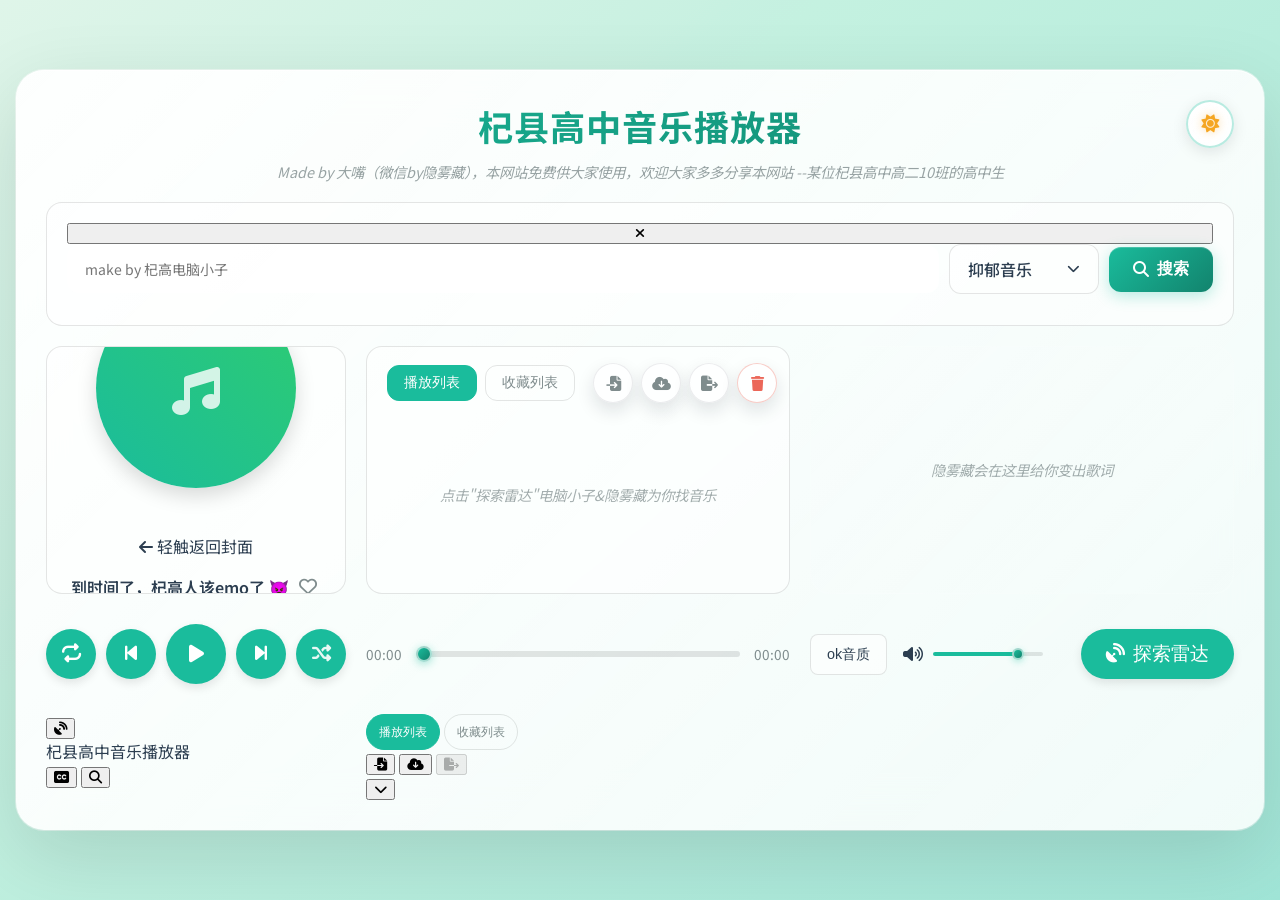
==== commit 050e347f: "feat: 集成 Anime.js 4.4.1 优化动画效果 - 添加 Anime.js 4.4.1 动画库 - 创建 animeAnimations 动画管理器：   - 专辑封面旋转动画（播放时自" ====
--- a/index.html
+++ b/index.html
@@ -653,6 +653,7 @@
 <div id="debugInfo" class="debug-info"></div>
 
 <script src="https://code.jquery.com/jquery-3.6.0.min.js"></script>
+<script src="js/anime.min.js"></script>
 <script src="js/index.js"></script>
 <script>
     if (window.__SOLARA_IS_MOBILE) {
--- a/css/style.css
+++ b/css/style.css
@@ -2432,18 +2432,13 @@
     max-width: 220px;
 }
 
-/* 专辑封面旋转动画 */
-@keyframes albumSpin {
-    from { transform: rotate(0deg); }
-    to { transform: rotate(360deg); }
-}
-
+/* 专辑封面旋转动画 - 使用 Anime.js 控制 */
 @keyframes albumPulse {
     0%, 100% { box-shadow: 0 8px 20px rgba(0,0,0,0.15), 0 0 0 0 rgba(26, 188, 156, 0.4); }
     50% { box-shadow: 0 8px 20px rgba(0,0,0,0.15), 0 0 0 10px rgba(26, 188, 156, 0); }
 }
 
-/* 桌面端封面旋转 */
+/* 桌面端封面样式 */
 .desktop-view .album-cover {
     border-radius: 50% !important;
     overflow: hidden;
@@ -2453,22 +2448,13 @@
     animation: albumPulse 2s ease-in-out infinite;
 }
 
-.desktop-view body.is-playing .album-cover img {
-    animation: albumSpin 20s linear infinite;
-}
-
-.album-cover img {
-    transition: transform 0.3s ease;
-    border-radius: 50%;
-}
-
-/* 移动端封面旋转 */
+/* 移动端封面样式 */
 body.mobile-view body.is-playing .album-cover {
     animation: albumPulse 2s ease-in-out infinite;
 }
 
-body.mobile-view body.is-playing .album-cover img {
-    animation: albumSpin 20s linear infinite;
+.album-cover img {
+    border-radius: 50%;
 }
 
 /* 悬浮歌词小组件 - 桌面端 */
@@ -2504,7 +2490,6 @@
 
 .desktop-floating-lyrics.show {
     display: block;
-    animation: floatIn 0.4s cubic-bezier(0.4, 0, 0.2, 1);
 }
 
 @keyframes floatIn {
@@ -2639,7 +2624,6 @@
 
 .mobile-floating-lyrics.show {
     display: block;
-    animation: mobileSlideUp 0.4s cubic-bezier(0.4, 0, 0.2, 1);
 }
 
 .mobile-floating-lyrics__header {
@@ -2781,7 +2765,6 @@
 
 .notification.show {
     transform: translateX(0);
-    animation: notificationBounce 0.5s cubic-bezier(0.4, 0, 0.2, 1);
 }
 
 @keyframes notificationBounce {
@@ -3023,11 +3006,4 @@
     .notification.show {
         transform: translateY(0);
     }
-    
-    @keyframes notificationBounce {
-        0% { transform: translateY(-100px); }
-        60% { transform: translateY(10px); }
-        80% { transform: translateY(-5px); }
-        100% { transform: translateY(0); }
-    }
-}
+}
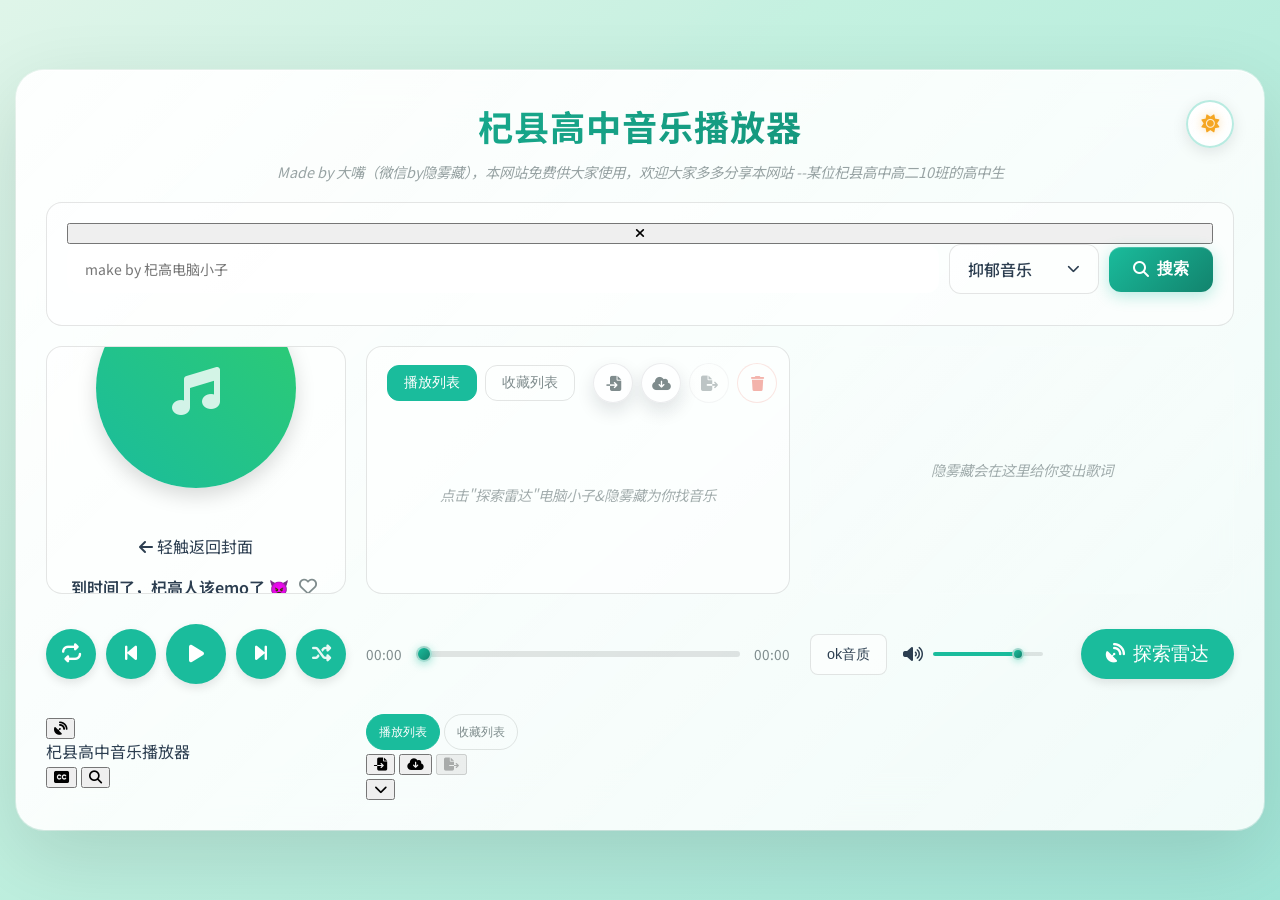
==== commit 973f40ea: "feat: 使用 GSAP 替换 Anime.js，优化手机端性能 - 使用 GSAP 3.15 替换 Anime.js 4.4.1 - GSAP 性能更好，文件更小 - 添加手机端性能优化：   -" ====
--- a/index.html
+++ b/index.html
@@ -653,7 +653,7 @@
 <div id="debugInfo" class="debug-info"></div>
 
 <script src="https://code.jquery.com/jquery-3.6.0.min.js"></script>
-<script src="js/anime.min.js"></script>
+<script src="js/gsap.min.js"></script>
 <script src="js/index.js"></script>
 <script>
     if (window.__SOLARA_IS_MOBILE) {
--- a/css/style.css
+++ b/css/style.css
@@ -2432,7 +2432,7 @@
     max-width: 220px;
 }
 
-/* 专辑封面旋转动画 - 使用 Anime.js 控制 */
+/* 专辑封面旋转动画 - 使用 GSAP 控制 */
 @keyframes albumPulse {
     0%, 100% { box-shadow: 0 8px 20px rgba(0,0,0,0.15), 0 0 0 0 rgba(26, 188, 156, 0.4); }
     50% { box-shadow: 0 8px 20px rgba(0,0,0,0.15), 0 0 0 10px rgba(26, 188, 156, 0); }
@@ -2455,6 +2455,23 @@
 
 .album-cover img {
     border-radius: 50%;
+}
+
+/* 手机端性能优化 - 减少动画 */
+@media (max-width: 768px) {
+    * {
+        animation-duration: 0.01ms !important;
+        animation-iteration-count: 1 !important;
+        transition-duration: 0.01ms !important;
+    }
+    
+    .album-cover img {
+        animation: none !important;
+    }
+    
+    body.is-playing .album-cover img {
+        animation: none !important;
+    }
 }
 
 /* 悬浮歌词小组件 - 桌面端 */
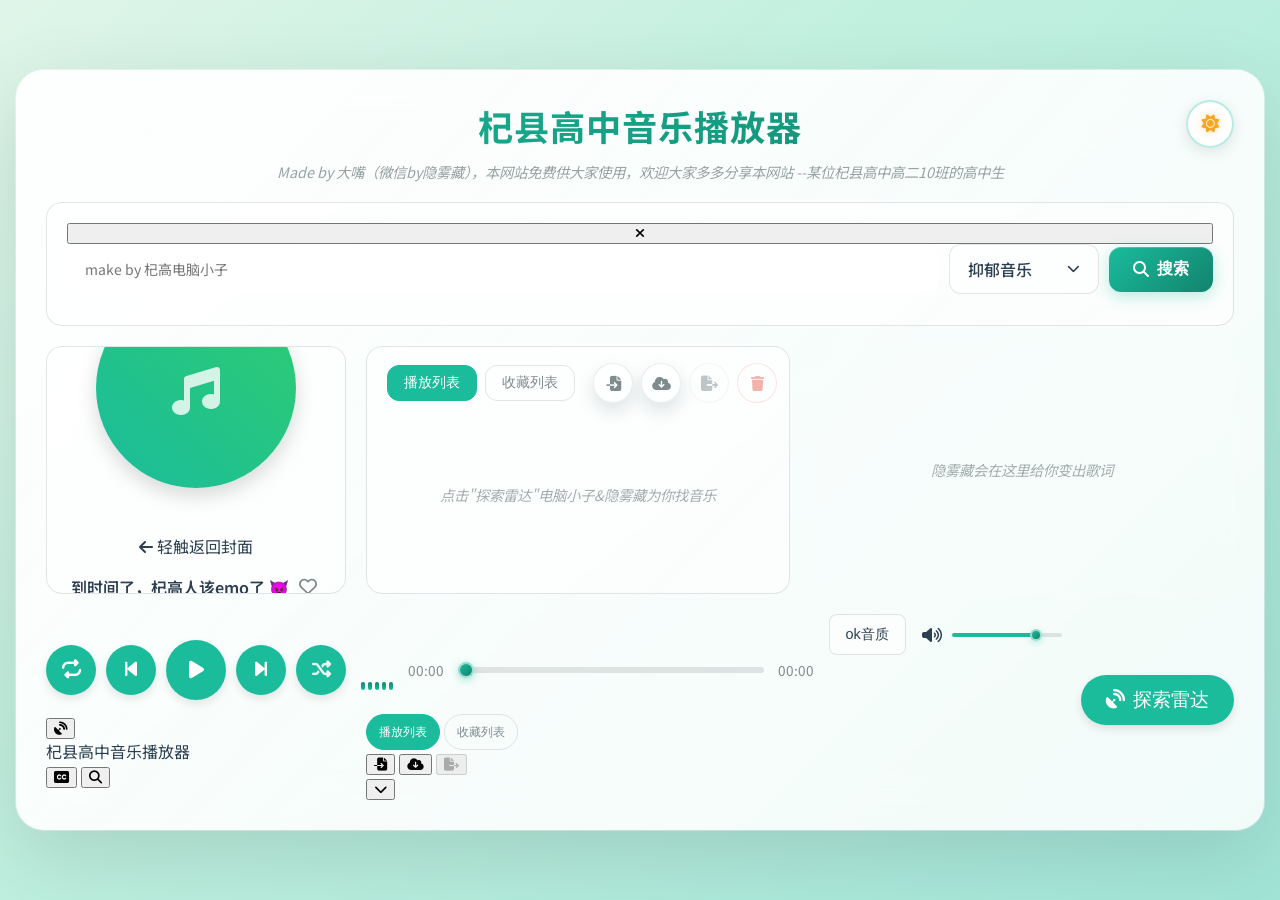
==== commit 6282cc6b: "feat: 添加音频可视化跳动条，修复动画bug - 添加音频可视化跳动条：   - 桌面端：5个条，跟随音频频率跳动   - 手机端：简化版本，性能优化   - 使用 Web Audio API 获" ====
--- a/index.html
+++ b/index.html
@@ -588,6 +588,13 @@
                 <button class="transport-button transport-button--queue" id="mobileQueueToggle" type="button" title="打开播放列表" aria-label="打开播放列表"><i class="fas fa-bars"></i></button>
                 <button class="transport-button transport-button--shuffle" id="shuffleToggleBtn" type="button" title="随机播放" aria-label="切换随机播放"><i class="fas fa-shuffle shuffle-icon shuffle-icon--off"></i></button>
             </div>
+            <div class="audio-visualizer" id="audioVisualizer">
+                <div class="audio-visualizer__bar"></div>
+                <div class="audio-visualizer__bar"></div>
+                <div class="audio-visualizer__bar"></div>
+                <div class="audio-visualizer__bar"></div>
+                <div class="audio-visualizer__bar"></div>
+            </div>
             <div class="progress-container">
                 <span id="currentTimeDisplay">00:00</span>
                 <input type="range" id="progressBar" min="0" max="0" step="0.1" value="0">
--- a/css/style.css
+++ b/css/style.css
@@ -1828,13 +1828,25 @@
 .controls {
     grid-area: controls;
     display: grid;
-    grid-template-columns: 300px minmax(0, 1fr) minmax(0, 1fr);
-    grid-template-areas: "transport progress trailing";
-    align-items: center;
-    column-gap: 20px;
+    grid-template-columns: 300px auto minmax(0, 1fr) minmax(0, 1fr);
+    grid-template-areas: "transport visualizer progress trailing";
+    align-items: center;
+    column-gap: 15px;
     row-gap: 12px;
     width: 100%;
     transition: all 0.5s cubic-bezier(0.4, 0, 0.2, 1);
+}
+
+.transport-controls {
+    grid-area: transport;
+}
+
+.audio-visualizer {
+    grid-area: visualizer;
+}
+
+.progress-container {
+    grid-area: progress;
 }
 .controls button {
     background: var(--primary-color);
@@ -2457,19 +2469,60 @@
     border-radius: 50%;
 }
 
-/* 手机端性能优化 - 减少动画 */
+/* 手机端性能优化 - 只禁用不必要的动画，保留关键动画 */
 @media (max-width: 768px) {
-    * {
-        animation-duration: 0.01ms !important;
-        animation-iteration-count: 1 !important;
-        transition-duration: 0.01ms !important;
+    .playlist-item,
+    .search-result-item,
+    .notification {
+        transition: none !important;
     }
-    
-    .album-cover img {
-        animation: none !important;
-    }
-    
-    body.is-playing .album-cover img {
+}
+
+/* 音频可视化条 - 桌面端 */
+.audio-visualizer {
+    display: flex;
+    align-items: flex-end;
+    justify-content: center;
+    gap: 3px;
+    height: 40px;
+    padding: 8px 0;
+}
+
+.audio-visualizer__bar {
+    width: 4px;
+    background: linear-gradient(to top, var(--primary-color), var(--primary-color-dark));
+    border-radius: 2px;
+    transition: height 0.1s ease;
+}
+
+body.is-playing .audio-visualizer__bar {
+    animation: audioBar 0.5s ease-in-out infinite alternate;
+}
+
+body.is-playing .audio-visualizer__bar:nth-child(1) { animation-delay: 0s; }
+body.is-playing .audio-visualizer__bar:nth-child(2) { animation-delay: 0.1s; }
+body.is-playing .audio-visualizer__bar:nth-child(3) { animation-delay: 0.2s; }
+body.is-playing .audio-visualizer__bar:nth-child(4) { animation-delay: 0.1s; }
+body.is-playing .audio-visualizer__bar:nth-child(5) { animation-delay: 0s; }
+
+@keyframes audioBar {
+    0% { height: 8px; }
+    100% { height: 32px; }
+}
+
+/* 音频可视化条 - 移动端 */
+body.mobile-view .audio-visualizer {
+    height: 30px;
+    gap: 2px;
+}
+
+body.mobile-view .audio-visualizer__bar {
+    width: 3px;
+}
+
+/* 手机端禁用音频条动画，使用 JS 控制 */
+@media (max-width: 768px) {
+    body.is-playing .audio-visualizer__bar {
         animation: none !important;
     }
 }
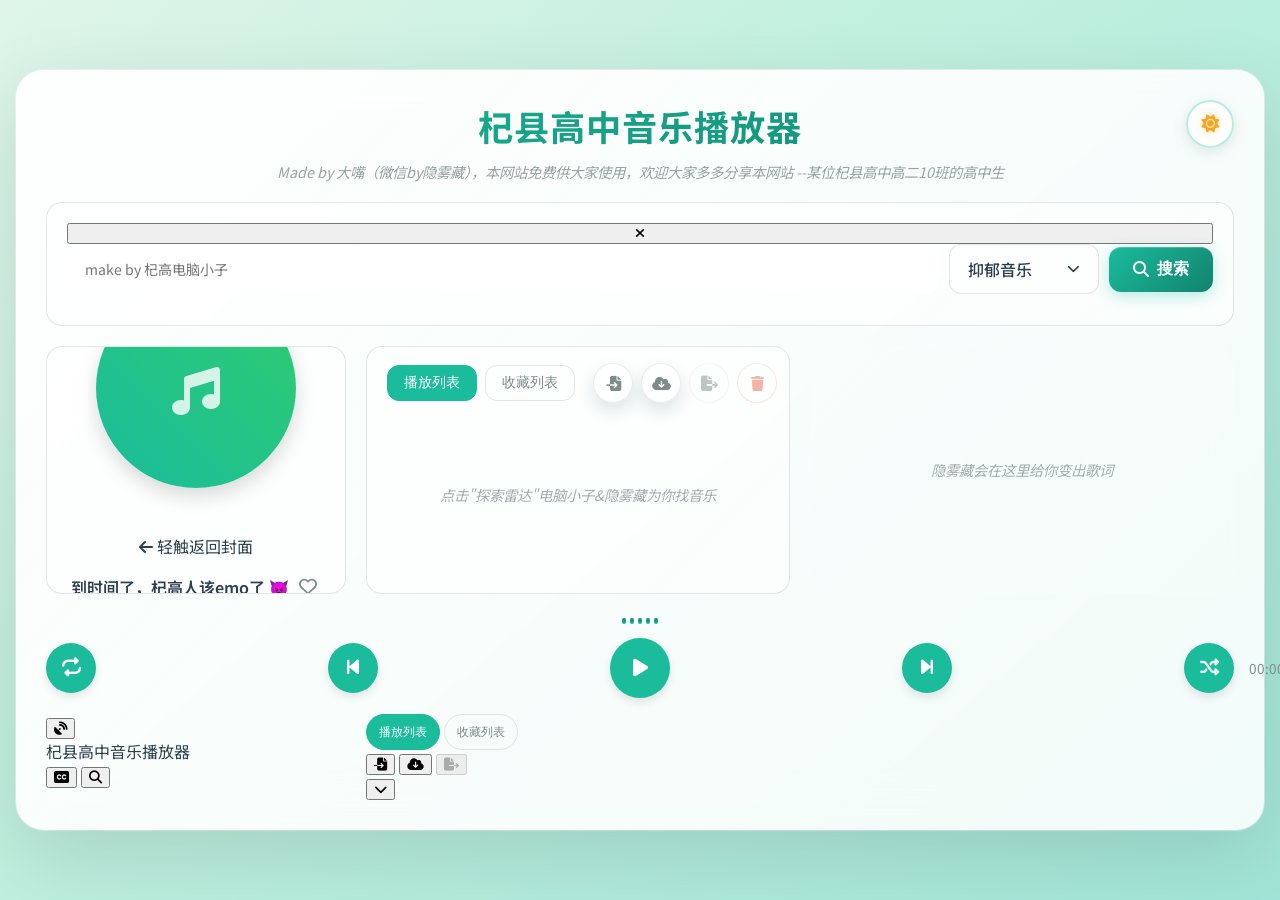
==== commit 0f843f93: "fix: 修复没声音、手机端小组件、音频条等多个严重bug - 修复没声音：移除 Web Audio API 的 createMediaElementSource（会对 audio 元素只生效一次，导" ====
--- a/index.html
+++ b/index.html
@@ -578,16 +578,6 @@
         </div>
 
         <div class="controls">
-            <div class="transport-controls">
-                <button class="play-mode-btn transport-button transport-button--mode" id="playModeBtn" type="button" title="播放模式">
-                    <i class="fas fa-repeat"></i>
-                </button>
-                <button class="transport-button transport-button--prev" onclick="playPrevious()" type="button" title="上一曲"><i class="fas fa-backward-step"></i></button>
-                <button class="transport-button transport-button--play" id="playPauseBtn" type="button" title="播放 / 暂停"><i class="fas fa-play"></i></button>
-                <button class="transport-button transport-button--next" onclick="playNext()" type="button" title="下一曲"><i class="fas fa-forward-step"></i></button>
-                <button class="transport-button transport-button--queue" id="mobileQueueToggle" type="button" title="打开播放列表" aria-label="打开播放列表"><i class="fas fa-bars"></i></button>
-                <button class="transport-button transport-button--shuffle" id="shuffleToggleBtn" type="button" title="随机播放" aria-label="切换随机播放"><i class="fas fa-shuffle shuffle-icon shuffle-icon--off"></i></button>
-            </div>
             <div class="audio-visualizer" id="audioVisualizer">
                 <div class="audio-visualizer__bar"></div>
                 <div class="audio-visualizer__bar"></div>
@@ -595,28 +585,40 @@
                 <div class="audio-visualizer__bar"></div>
                 <div class="audio-visualizer__bar"></div>
             </div>
-            <div class="progress-container">
-                <span id="currentTimeDisplay">00:00</span>
-                <input type="range" id="progressBar" min="0" max="0" step="0.1" value="0">
-                <span id="durationDisplay">00:00</span>
-            </div>
-            <div class="control-trailing">
-                <div class="audio-tools">
-                    <div class="player-quality">
-                        <button id="qualityToggle" class="player-quality-btn" type="button">
-                            <span id="qualityLabel">极高音质</span>
-                        </button>
-                        <div id="playerQualityMenu" class="player-quality-menu"></div>
-                    </div>
-                    <div class="volume-container">
-                        <i id="volumeIcon" class="fas fa-volume-up"></i>
-                        <input type="range" id="volumeSlider" min="0" max="1" step="0.01" value="0.8">
-                    </div>
-                </div>
-                <button id="loadOnlineBtn" title="聚合所有雷达，探索新音乐">
-                    <span class="btn-text"><i class="fas fa-satellite-dish"></i> 探索雷达</span>
-                    <span class="loader" style="display: none;"></span>
-                </button>
+            <div class="controls-row">
+                <div class="transport-controls">
+                    <button class="play-mode-btn transport-button transport-button--mode" id="playModeBtn" type="button" title="播放模式">
+                        <i class="fas fa-repeat"></i>
+                    </button>
+                    <button class="transport-button transport-button--prev" onclick="playPrevious()" type="button" title="上一曲"><i class="fas fa-backward-step"></i></button>
+                    <button class="transport-button transport-button--play" id="playPauseBtn" type="button" title="播放 / 暂停"><i class="fas fa-play"></i></button>
+                    <button class="transport-button transport-button--next" onclick="playNext()" type="button" title="下一曲"><i class="fas fa-forward-step"></i></button>
+                    <button class="transport-button transport-button--queue" id="mobileQueueToggle" type="button" title="打开播放列表" aria-label="打开播放列表"><i class="fas fa-bars"></i></button>
+                    <button class="transport-button transport-button--shuffle" id="shuffleToggleBtn" type="button" title="随机播放" aria-label="切换随机播放"><i class="fas fa-shuffle shuffle-icon shuffle-icon--off"></i></button>
+                </div>
+                <div class="progress-container">
+                    <span id="currentTimeDisplay">00:00</span>
+                    <input type="range" id="progressBar" min="0" max="0" step="0.1" value="0">
+                    <span id="durationDisplay">00:00</span>
+                </div>
+                <div class="control-trailing">
+                    <div class="audio-tools">
+                        <div class="player-quality">
+                            <button id="qualityToggle" class="player-quality-btn" type="button">
+                                <span id="qualityLabel">极高音质</span>
+                            </button>
+                            <div id="playerQualityMenu" class="player-quality-menu"></div>
+                        </div>
+                        <div class="volume-container">
+                            <i id="volumeIcon" class="fas fa-volume-up"></i>
+                            <input type="range" id="volumeSlider" min="0" max="1" step="0.01" value="0.8">
+                        </div>
+                    </div>
+                    <button id="loadOnlineBtn" title="聚合所有雷达，探索新音乐">
+                        <span class="btn-text"><i class="fas fa-satellite-dish"></i> 探索雷达</span>
+                        <span class="loader" style="display: none;"></span>
+                    </button>
+                </div>
             </div>
         </div>
     </div>
--- a/css/style.css
+++ b/css/style.css
@@ -1827,26 +1827,39 @@
 /* 控制区域 */
 .controls {
     grid-area: controls;
-    display: grid;
-    grid-template-columns: 300px auto minmax(0, 1fr) minmax(0, 1fr);
-    grid-template-areas: "transport visualizer progress trailing";
-    align-items: center;
-    column-gap: 15px;
-    row-gap: 12px;
+    display: flex;
+    flex-direction: column;
+    gap: 10px;
     width: 100%;
     transition: all 0.5s cubic-bezier(0.4, 0, 0.2, 1);
 }
 
+.controls-row {
+    display: flex;
+    align-items: center;
+    gap: 15px;
+    width: 100%;
+}
+
 .transport-controls {
-    grid-area: transport;
-}
-
-.audio-visualizer {
-    grid-area: visualizer;
+    display: flex;
+    align-items: center;
+    gap: 8px;
+    flex-shrink: 0;
 }
 
 .progress-container {
-    grid-area: progress;
+    flex: 1;
+    display: flex;
+    align-items: center;
+    gap: 10px;
+}
+
+.control-trailing {
+    display: flex;
+    align-items: center;
+    gap: 15px;
+    flex-shrink: 0;
 }
 .controls button {
     background: var(--primary-color);
@@ -2478,53 +2491,42 @@
     }
 }
 
-/* 音频可视化条 - 桌面端 */
+/* 音频可视化条 */
 .audio-visualizer {
     display: flex;
     align-items: flex-end;
     justify-content: center;
-    gap: 3px;
-    height: 40px;
-    padding: 8px 0;
+    gap: 4px;
+    height: 36px;
+    padding: 4px 0;
 }
 
 .audio-visualizer__bar {
     width: 4px;
+    min-height: 6px;
     background: linear-gradient(to top, var(--primary-color), var(--primary-color-dark));
     border-radius: 2px;
-    transition: height 0.1s ease;
-}
-
-body.is-playing .audio-visualizer__bar {
-    animation: audioBar 0.5s ease-in-out infinite alternate;
-}
-
-body.is-playing .audio-visualizer__bar:nth-child(1) { animation-delay: 0s; }
-body.is-playing .audio-visualizer__bar:nth-child(2) { animation-delay: 0.1s; }
-body.is-playing .audio-visualizer__bar:nth-child(3) { animation-delay: 0.2s; }
-body.is-playing .audio-visualizer__bar:nth-child(4) { animation-delay: 0.1s; }
-body.is-playing .audio-visualizer__bar:nth-child(5) { animation-delay: 0s; }
-
-@keyframes audioBar {
-    0% { height: 8px; }
-    100% { height: 32px; }
-}
-
-/* 音频可视化条 - 移动端 */
+    transition: height 0.08s ease-out;
+}
+
+body.is-playing .audio-visualizer__bar:nth-child(1) { animation: audioBar1 0.45s ease-in-out infinite alternate; }
+body.is-playing .audio-visualizer__bar:nth-child(2) { animation: audioBar2 0.55s ease-in-out infinite alternate; }
+body.is-playing .audio-visualizer__bar:nth-child(3) { animation: audioBar3 0.4s ease-in-out infinite alternate; }
+body.is-playing .audio-visualizer__bar:nth-child(4) { animation: audioBar2 0.5s ease-in-out infinite alternate; }
+body.is-playing .audio-visualizer__bar:nth-child(5) { animation: audioBar1 0.48s ease-in-out infinite alternate; }
+
+@keyframes audioBar1 { 0% { height: 8px; } 100% { height: 28px; } }
+@keyframes audioBar2 { 0% { height: 10px; } 100% { height: 32px; } }
+@keyframes audioBar3 { 0% { height: 6px; } 100% { height: 24px; } }
+
+/* 手机端音频条样式 */
 body.mobile-view .audio-visualizer {
-    height: 30px;
-    gap: 2px;
+    height: 28px;
+    gap: 3px;
 }
 
 body.mobile-view .audio-visualizer__bar {
     width: 3px;
-}
-
-/* 手机端禁用音频条动画，使用 JS 控制 */
-@media (max-width: 768px) {
-    body.is-playing .audio-visualizer__bar {
-        animation: none !important;
-    }
 }
 
 /* 悬浮歌词小组件 - 桌面端 */
@@ -2545,7 +2547,6 @@
     border: none;
     z-index: 1000;
     display: none;
-    transition: all 0.4s cubic-bezier(0.4, 0, 0.2, 1);
     cursor: move;
     user-select: none;
 }
@@ -2662,28 +2663,26 @@
 .mobile-floating-lyrics {
     position: fixed;
     bottom: 100px;
-    left: 50%;
-    transform: translateX(-50%);
+    left: 6%;
     width: 88%;
     max-width: 380px;
-    background: linear-gradient(135deg, rgba(0, 0, 0, 0.92), rgba(20, 20, 20, 0.88));
+    background: rgba(10, 10, 15, 0.92);
     backdrop-filter: blur(24px);
     -webkit-backdrop-filter: blur(24px);
     border-radius: 28px;
     padding: 14px 24px;
     box-shadow: 
-        0 12px 40px rgba(0, 0, 0, 0.4),
-        0 0 0 1px rgba(255, 255, 255, 0.1),
-        inset 0 1px 0 rgba(255, 255, 255, 0.1);
-    border: none;
+        0 12px 40px rgba(0, 0, 0, 0.5),
+        0 0 0 1px rgba(255, 255, 255, 0.08);
+    border: 1px solid rgba(255, 255, 255, 0.1);
     z-index: 50;
     display: none;
     text-align: center;
-    transition: all 0.4s cubic-bezier(0.4, 0, 0.2, 1);
     cursor: move;
     user-select: none;
     max-height: 60px;
     overflow: hidden;
+    opacity: 1;
 }
 
 .mobile-floating-lyrics.expanded {
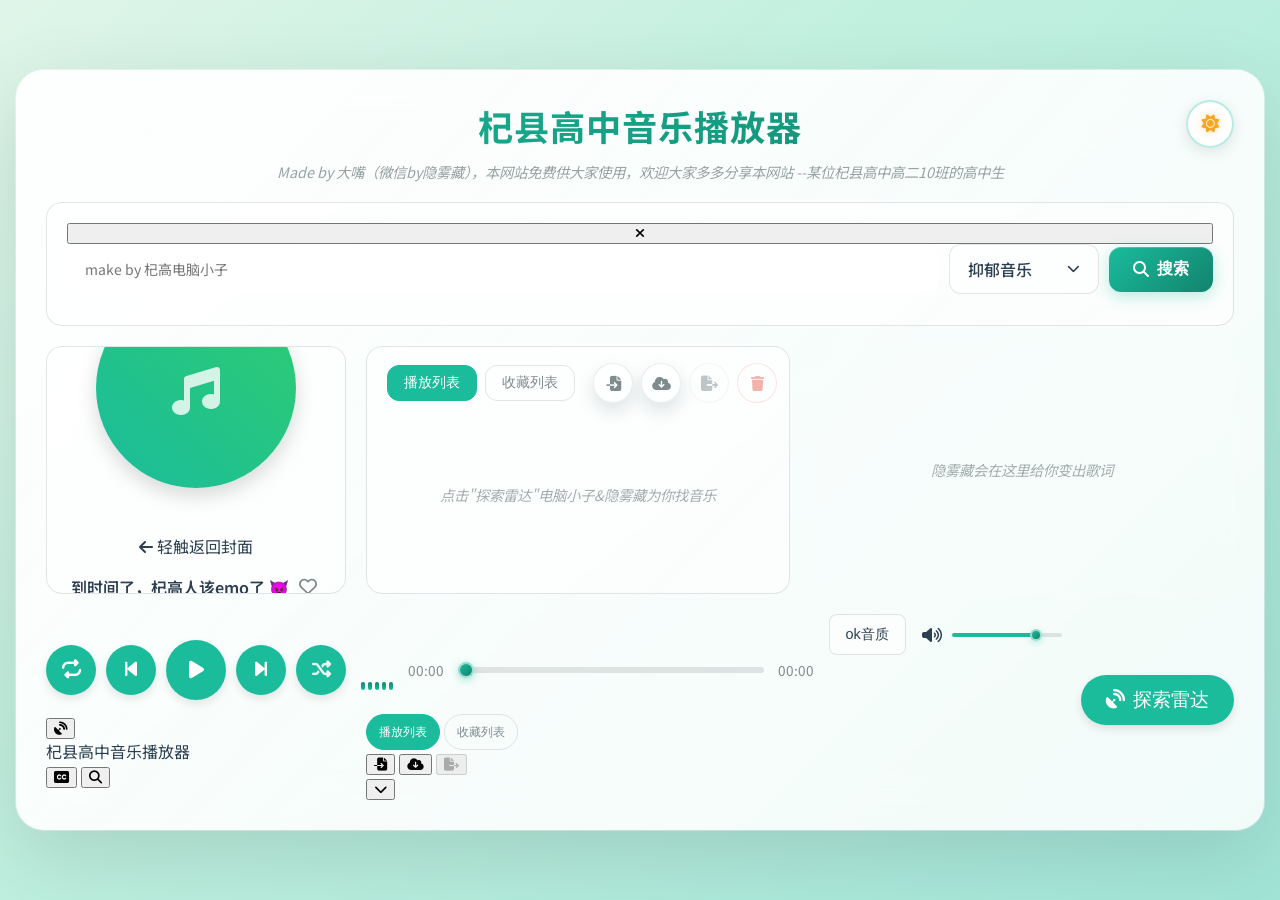
==== commit 99d1cda3: "Revert "fix: 修复没声音、手机端小组件、音频条等多个严重bug" This reverts commit 0f843f930870f2bca211271ca139ad5aededb8c1." ====
--- a/index.html
+++ b/index.html
@@ -578,6 +578,16 @@
         </div>
 
         <div class="controls">
+            <div class="transport-controls">
+                <button class="play-mode-btn transport-button transport-button--mode" id="playModeBtn" type="button" title="播放模式">
+                    <i class="fas fa-repeat"></i>
+                </button>
+                <button class="transport-button transport-button--prev" onclick="playPrevious()" type="button" title="上一曲"><i class="fas fa-backward-step"></i></button>
+                <button class="transport-button transport-button--play" id="playPauseBtn" type="button" title="播放 / 暂停"><i class="fas fa-play"></i></button>
+                <button class="transport-button transport-button--next" onclick="playNext()" type="button" title="下一曲"><i class="fas fa-forward-step"></i></button>
+                <button class="transport-button transport-button--queue" id="mobileQueueToggle" type="button" title="打开播放列表" aria-label="打开播放列表"><i class="fas fa-bars"></i></button>
+                <button class="transport-button transport-button--shuffle" id="shuffleToggleBtn" type="button" title="随机播放" aria-label="切换随机播放"><i class="fas fa-shuffle shuffle-icon shuffle-icon--off"></i></button>
+            </div>
             <div class="audio-visualizer" id="audioVisualizer">
                 <div class="audio-visualizer__bar"></div>
                 <div class="audio-visualizer__bar"></div>
@@ -585,40 +595,28 @@
                 <div class="audio-visualizer__bar"></div>
                 <div class="audio-visualizer__bar"></div>
             </div>
-            <div class="controls-row">
-                <div class="transport-controls">
-                    <button class="play-mode-btn transport-button transport-button--mode" id="playModeBtn" type="button" title="播放模式">
-                        <i class="fas fa-repeat"></i>
-                    </button>
-                    <button class="transport-button transport-button--prev" onclick="playPrevious()" type="button" title="上一曲"><i class="fas fa-backward-step"></i></button>
-                    <button class="transport-button transport-button--play" id="playPauseBtn" type="button" title="播放 / 暂停"><i class="fas fa-play"></i></button>
-                    <button class="transport-button transport-button--next" onclick="playNext()" type="button" title="下一曲"><i class="fas fa-forward-step"></i></button>
-                    <button class="transport-button transport-button--queue" id="mobileQueueToggle" type="button" title="打开播放列表" aria-label="打开播放列表"><i class="fas fa-bars"></i></button>
-                    <button class="transport-button transport-button--shuffle" id="shuffleToggleBtn" type="button" title="随机播放" aria-label="切换随机播放"><i class="fas fa-shuffle shuffle-icon shuffle-icon--off"></i></button>
-                </div>
-                <div class="progress-container">
-                    <span id="currentTimeDisplay">00:00</span>
-                    <input type="range" id="progressBar" min="0" max="0" step="0.1" value="0">
-                    <span id="durationDisplay">00:00</span>
-                </div>
-                <div class="control-trailing">
-                    <div class="audio-tools">
-                        <div class="player-quality">
-                            <button id="qualityToggle" class="player-quality-btn" type="button">
-                                <span id="qualityLabel">极高音质</span>
-                            </button>
-                            <div id="playerQualityMenu" class="player-quality-menu"></div>
-                        </div>
-                        <div class="volume-container">
-                            <i id="volumeIcon" class="fas fa-volume-up"></i>
-                            <input type="range" id="volumeSlider" min="0" max="1" step="0.01" value="0.8">
-                        </div>
-                    </div>
-                    <button id="loadOnlineBtn" title="聚合所有雷达，探索新音乐">
-                        <span class="btn-text"><i class="fas fa-satellite-dish"></i> 探索雷达</span>
-                        <span class="loader" style="display: none;"></span>
-                    </button>
-                </div>
+            <div class="progress-container">
+                <span id="currentTimeDisplay">00:00</span>
+                <input type="range" id="progressBar" min="0" max="0" step="0.1" value="0">
+                <span id="durationDisplay">00:00</span>
+            </div>
+            <div class="control-trailing">
+                <div class="audio-tools">
+                    <div class="player-quality">
+                        <button id="qualityToggle" class="player-quality-btn" type="button">
+                            <span id="qualityLabel">极高音质</span>
+                        </button>
+                        <div id="playerQualityMenu" class="player-quality-menu"></div>
+                    </div>
+                    <div class="volume-container">
+                        <i id="volumeIcon" class="fas fa-volume-up"></i>
+                        <input type="range" id="volumeSlider" min="0" max="1" step="0.01" value="0.8">
+                    </div>
+                </div>
+                <button id="loadOnlineBtn" title="聚合所有雷达，探索新音乐">
+                    <span class="btn-text"><i class="fas fa-satellite-dish"></i> 探索雷达</span>
+                    <span class="loader" style="display: none;"></span>
+                </button>
             </div>
         </div>
     </div>
--- a/css/style.css
+++ b/css/style.css
@@ -1827,39 +1827,26 @@
 /* 控制区域 */
 .controls {
     grid-area: controls;
-    display: flex;
-    flex-direction: column;
-    gap: 10px;
+    display: grid;
+    grid-template-columns: 300px auto minmax(0, 1fr) minmax(0, 1fr);
+    grid-template-areas: "transport visualizer progress trailing";
+    align-items: center;
+    column-gap: 15px;
+    row-gap: 12px;
     width: 100%;
     transition: all 0.5s cubic-bezier(0.4, 0, 0.2, 1);
 }
 
-.controls-row {
-    display: flex;
-    align-items: center;
-    gap: 15px;
-    width: 100%;
-}
-
 .transport-controls {
-    display: flex;
-    align-items: center;
-    gap: 8px;
-    flex-shrink: 0;
+    grid-area: transport;
+}
+
+.audio-visualizer {
+    grid-area: visualizer;
 }
 
 .progress-container {
-    flex: 1;
-    display: flex;
-    align-items: center;
-    gap: 10px;
-}
-
-.control-trailing {
-    display: flex;
-    align-items: center;
-    gap: 15px;
-    flex-shrink: 0;
+    grid-area: progress;
 }
 .controls button {
     background: var(--primary-color);
@@ -2491,42 +2478,53 @@
     }
 }
 
-/* 音频可视化条 */
+/* 音频可视化条 - 桌面端 */
 .audio-visualizer {
     display: flex;
     align-items: flex-end;
     justify-content: center;
-    gap: 4px;
-    height: 36px;
-    padding: 4px 0;
+    gap: 3px;
+    height: 40px;
+    padding: 8px 0;
 }
 
 .audio-visualizer__bar {
     width: 4px;
-    min-height: 6px;
     background: linear-gradient(to top, var(--primary-color), var(--primary-color-dark));
     border-radius: 2px;
-    transition: height 0.08s ease-out;
-}
-
-body.is-playing .audio-visualizer__bar:nth-child(1) { animation: audioBar1 0.45s ease-in-out infinite alternate; }
-body.is-playing .audio-visualizer__bar:nth-child(2) { animation: audioBar2 0.55s ease-in-out infinite alternate; }
-body.is-playing .audio-visualizer__bar:nth-child(3) { animation: audioBar3 0.4s ease-in-out infinite alternate; }
-body.is-playing .audio-visualizer__bar:nth-child(4) { animation: audioBar2 0.5s ease-in-out infinite alternate; }
-body.is-playing .audio-visualizer__bar:nth-child(5) { animation: audioBar1 0.48s ease-in-out infinite alternate; }
-
-@keyframes audioBar1 { 0% { height: 8px; } 100% { height: 28px; } }
-@keyframes audioBar2 { 0% { height: 10px; } 100% { height: 32px; } }
-@keyframes audioBar3 { 0% { height: 6px; } 100% { height: 24px; } }
-
-/* 手机端音频条样式 */
+    transition: height 0.1s ease;
+}
+
+body.is-playing .audio-visualizer__bar {
+    animation: audioBar 0.5s ease-in-out infinite alternate;
+}
+
+body.is-playing .audio-visualizer__bar:nth-child(1) { animation-delay: 0s; }
+body.is-playing .audio-visualizer__bar:nth-child(2) { animation-delay: 0.1s; }
+body.is-playing .audio-visualizer__bar:nth-child(3) { animation-delay: 0.2s; }
+body.is-playing .audio-visualizer__bar:nth-child(4) { animation-delay: 0.1s; }
+body.is-playing .audio-visualizer__bar:nth-child(5) { animation-delay: 0s; }
+
+@keyframes audioBar {
+    0% { height: 8px; }
+    100% { height: 32px; }
+}
+
+/* 音频可视化条 - 移动端 */
 body.mobile-view .audio-visualizer {
-    height: 28px;
-    gap: 3px;
+    height: 30px;
+    gap: 2px;
 }
 
 body.mobile-view .audio-visualizer__bar {
     width: 3px;
+}
+
+/* 手机端禁用音频条动画，使用 JS 控制 */
+@media (max-width: 768px) {
+    body.is-playing .audio-visualizer__bar {
+        animation: none !important;
+    }
 }
 
 /* 悬浮歌词小组件 - 桌面端 */
@@ -2547,6 +2545,7 @@
     border: none;
     z-index: 1000;
     display: none;
+    transition: all 0.4s cubic-bezier(0.4, 0, 0.2, 1);
     cursor: move;
     user-select: none;
 }
@@ -2663,26 +2662,28 @@
 .mobile-floating-lyrics {
     position: fixed;
     bottom: 100px;
-    left: 6%;
+    left: 50%;
+    transform: translateX(-50%);
     width: 88%;
     max-width: 380px;
-    background: rgba(10, 10, 15, 0.92);
+    background: linear-gradient(135deg, rgba(0, 0, 0, 0.92), rgba(20, 20, 20, 0.88));
     backdrop-filter: blur(24px);
     -webkit-backdrop-filter: blur(24px);
     border-radius: 28px;
     padding: 14px 24px;
     box-shadow: 
-        0 12px 40px rgba(0, 0, 0, 0.5),
-        0 0 0 1px rgba(255, 255, 255, 0.08);
-    border: 1px solid rgba(255, 255, 255, 0.1);
+        0 12px 40px rgba(0, 0, 0, 0.4),
+        0 0 0 1px rgba(255, 255, 255, 0.1),
+        inset 0 1px 0 rgba(255, 255, 255, 0.1);
+    border: none;
     z-index: 50;
     display: none;
     text-align: center;
+    transition: all 0.4s cubic-bezier(0.4, 0, 0.2, 1);
     cursor: move;
     user-select: none;
     max-height: 60px;
     overflow: hidden;
-    opacity: 1;
 }
 
 .mobile-floating-lyrics.expanded {
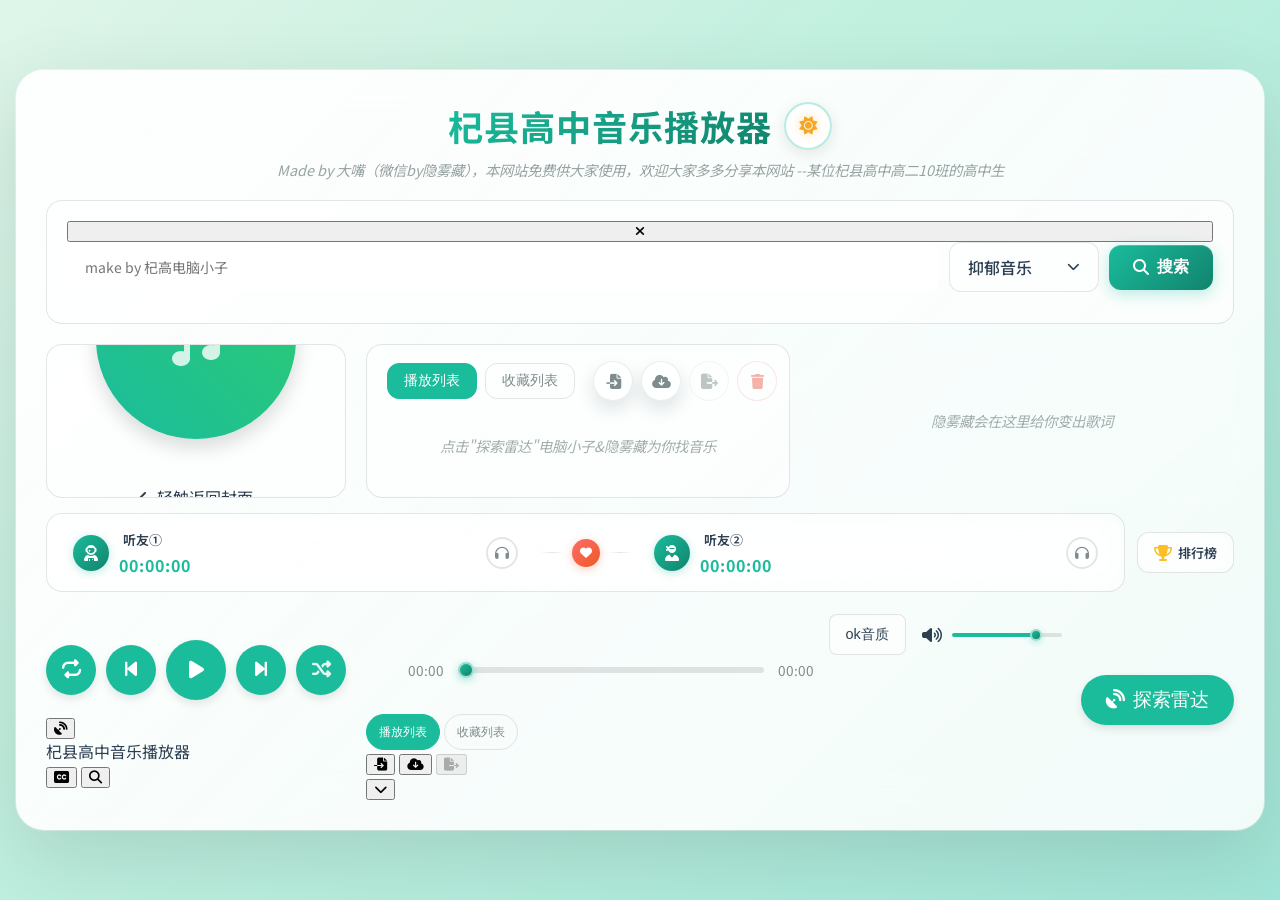
==== commit c5517f3e: "优化主界面UI，新增共听模式、累计时长和排行榜功能" ====
--- a/index.html
+++ b/index.html
@@ -120,14 +120,16 @@
             </div>
         </div>
         <div class="header">
-            <h1>杞县高中音乐播放器</h1>
+            <div class="header-top">
+                <h1>杞县高中音乐播放器</h1>
+                <div class="theme-switch-wrapper">
+                    <button id="themeToggleButton" class="theme-toggle-button" type="button" aria-label="切换深浅色模式">
+                        <i class="fas fa-sun theme-icon theme-icon--sun" aria-hidden="true"></i>
+                        <i class="fas fa-moon theme-icon theme-icon--moon" aria-hidden="true"></i>
+                    </button>
+                </div>
+            </div>
             <div class="warning">Made by 大嘴（微信by隐雾藏），本网站免费供大家使用，欢迎大家多多分享本网站 --某位杞县高中高二10班的高中生</div>
-            <div class="theme-switch-wrapper">
-                <button id="themeToggleButton" class="theme-toggle-button" type="button" aria-label="切换深浅色模式">
-                    <i class="fas fa-sun theme-icon theme-icon--sun" aria-hidden="true"></i>
-                    <i class="fas fa-moon theme-icon theme-icon--moon" aria-hidden="true"></i>
-                </button>
-            </div>
         </div>
 
         <div class="search-area" id="searchArea">
@@ -577,6 +579,73 @@
             </div>
         </div>
 
+        <!-- 共听模式 & 排行榜区域 -->
+        <div class="co-listen-area" id="coListenArea">
+            <div class="co-listen-panel" id="coListenPanel">
+                <div class="user-card" data-user="0">
+                    <div class="user-card__avatar">
+                        <i class="fas fa-user-astronaut"></i>
+                    </div>
+                    <div class="user-card__info">
+                        <div class="user-card__name">
+                            <input type="text" id="userName1" class="user-name-input" value="听友①" maxlength="8" placeholder="昵称" />
+                        </div>
+                        <div class="user-card__time" id="userTime1">
+                            <span class="user-card__time-value">00:00:00</span>
+                        </div>
+                    </div>
+                    <button class="user-card__checkin" data-user="0" type="button" title="点击开始听歌计时">
+                        <i class="fas fa-headphones"></i>
+                    </button>
+                </div>
+                <div class="co-listen-divider">
+                    <div class="co-listen-divider__line"></div>
+                    <div class="co-listen-divider__icon">
+                        <i class="fas fa-heart"></i>
+                    </div>
+                    <div class="co-listen-divider__line"></div>
+                </div>
+                <div class="user-card" data-user="1">
+                    <div class="user-card__avatar">
+                        <i class="fas fa-user-ninja"></i>
+                    </div>
+                    <div class="user-card__info">
+                        <div class="user-card__name">
+                            <input type="text" id="userName2" class="user-name-input" value="听友②" maxlength="8" placeholder="昵称" />
+                        </div>
+                        <div class="user-card__time" id="userTime2">
+                            <span class="user-card__time-value">00:00:00</span>
+                        </div>
+                    </div>
+                    <button class="user-card__checkin" data-user="1" type="button" title="点击开始听歌计时">
+                        <i class="fas fa-headphones"></i>
+                    </button>
+                </div>
+            </div>
+            <button class="co-listen-rank-btn" id="coListenRankBtn" type="button" title="查看听歌排行榜">
+                <i class="fas fa-trophy"></i>
+                <span>排行榜</span>
+            </button>
+        </div>
+
+        <!-- 排行榜弹窗 -->
+        <div class="rank-overlay" id="rankOverlay">
+            <div class="rank-modal">
+                <div class="rank-modal__header">
+                    <h2><i class="fas fa-crown"></i> 听歌排行榜</h2>
+                    <button class="rank-modal__close" id="rankModalClose" type="button">
+                        <i class="fas fa-times"></i>
+                    </button>
+                </div>
+                <div class="rank-modal__body" id="rankModalBody">
+                    <div class="rank-list" id="rankList"></div>
+                </div>
+                <div class="rank-modal__footer">
+                    <span id="rankTotalTime">总听歌时长：00:00:00</span>
+                </div>
+            </div>
+        </div>
+
         <div class="controls">
             <div class="transport-controls">
                 <button class="play-mode-btn transport-button transport-button--mode" id="playModeBtn" type="button" title="播放模式">
--- a/css/style.css
+++ b/css/style.css
@@ -131,8 +131,9 @@
         "header header header"
         "search search search"
         "cover playlist lyrics"
+        "co-listen co-listen co-listen"
         "controls controls controls";
-    grid-template-rows: auto auto 1fr 80px;
+    grid-template-rows: auto auto 1fr auto 80px;
     grid-template-columns: 300px 1fr 1fr;
     gap: 20px;
     transition: all 0.5s cubic-bezier(0.4, 0, 0.2, 1);
@@ -154,6 +155,7 @@
         "header header header"
         "search search search"
         "search search search"
+        "co-listen co-listen co-listen"
         "controls controls controls";
 }
 
@@ -161,6 +163,14 @@
     grid-area: header;
     text-align: center; 
     position: relative; 
+    padding: 0;
+}
+.header-top {
+    display: flex;
+    align-items: center;
+    justify-content: center;
+    gap: 12px;
+    position: relative;
 }
 .header h1 { 
     margin: 0; 
@@ -176,7 +186,7 @@
 .header .warning { 
     color: var(--text-secondary-color); 
     font-size: 0.9em; 
-    margin-top: 10px; 
+    margin-top: 8px; 
     font-style: italic;
     opacity: 0.8;
 }
@@ -2327,6 +2337,13 @@
     justify-content: flex-end;
 }
 
+.header-top .theme-switch-wrapper {
+    position: relative;
+    top: auto;
+    right: auto;
+    flex-shrink: 0;
+}
+
 .theme-toggle-button {
     width: 44px;
     height: 44px;
@@ -2545,7 +2562,6 @@
     border: none;
     z-index: 1000;
     display: none;
-    transition: all 0.4s cubic-bezier(0.4, 0, 0.2, 1);
     cursor: move;
     user-select: none;
 }
@@ -2662,28 +2678,28 @@
 .mobile-floating-lyrics {
     position: fixed;
     bottom: 100px;
-    left: 50%;
-    transform: translateX(-50%);
+    left: 6%;
     width: 88%;
     max-width: 380px;
-    background: linear-gradient(135deg, rgba(0, 0, 0, 0.92), rgba(20, 20, 20, 0.88));
+    background: rgba(10, 10, 15, 0.92);
     backdrop-filter: blur(24px);
     -webkit-backdrop-filter: blur(24px);
     border-radius: 28px;
     padding: 14px 24px;
     box-shadow: 
-        0 12px 40px rgba(0, 0, 0, 0.4),
-        0 0 0 1px rgba(255, 255, 255, 0.1),
-        inset 0 1px 0 rgba(255, 255, 255, 0.1);
-    border: none;
+        0 12px 40px rgba(0, 0, 0, 0.5),
+        0 0 0 1px rgba(255, 255, 255, 0.08);
+    border: 1px solid rgba(255, 255, 255, 0.1);
     z-index: 50;
     display: none;
     text-align: center;
-    transition: all 0.4s cubic-bezier(0.4, 0, 0.2, 1);
     cursor: move;
     user-select: none;
     max-height: 60px;
     overflow: hidden;
+    opacity: 0;
+    transform: translateY(20px);
+    transition: opacity 0.25s ease, transform 0.25s ease;
 }
 
 .mobile-floating-lyrics.expanded {
@@ -2694,6 +2710,8 @@
 
 .mobile-floating-lyrics.show {
     display: block;
+    opacity: 1;
+    transform: translateY(0);
 }
 
 .mobile-floating-lyrics__header {
@@ -2860,6 +2878,14 @@
         inset 0 1px 0 rgba(255, 255, 255, 0.2);
 }
 
+.notification.info {
+    background: linear-gradient(135deg, #3498db, #2980b9);
+    box-shadow: 
+        0 12px 40px rgba(52, 152, 219, 0.35),
+        0 0 0 1px rgba(255, 255, 255, 0.2),
+        inset 0 1px 0 rgba(255, 255, 255, 0.2);
+}
+
 /* 播放控制按钮美化 */
 .transport-button {
     transition: all 0.3s cubic-bezier(0.4, 0, 0.2, 1);
@@ -3077,3 +3103,560 @@
         transform: translateY(0);
     }
 }
+
+/* ===== 共听模式 & 排行榜样式 ===== */
+
+.co-listen-area {
+    grid-area: co-listen;
+    display: flex;
+    align-items: center;
+    gap: 12px;
+    margin-top: -5px;
+    margin-bottom: 2px;
+}
+
+.co-listen-panel {
+    flex: 1;
+    display: flex;
+    align-items: center;
+    gap: 0;
+    background: linear-gradient(135deg, rgba(255, 255, 255, 0.55), rgba(255, 255, 255, 0.35));
+    backdrop-filter: blur(16px);
+    -webkit-backdrop-filter: blur(16px);
+    border-radius: 16px;
+    padding: 8px 16px;
+    border: 1px solid var(--border-color);
+    transition: all 0.3s ease;
+    min-height: 52px;
+}
+
+.dark-mode .co-listen-panel {
+    background: linear-gradient(135deg, rgba(30, 30, 30, 0.55), rgba(20, 20, 20, 0.35));
+    border-color: rgba(255, 255, 255, 0.08);
+}
+
+/* 用户卡片 */
+.user-card {
+    flex: 1;
+    display: flex;
+    align-items: center;
+    gap: 10px;
+    padding: 6px 10px;
+    border-radius: 12px;
+    transition: all 0.3s cubic-bezier(0.4, 0, 0.2, 1);
+    position: relative;
+}
+
+.user-card:hover {
+    background: rgba(26, 188, 156, 0.06);
+}
+
+.user-card.active {
+    background: rgba(26, 188, 156, 0.12);
+    border: 1px solid rgba(26, 188, 156, 0.25);
+}
+
+.dark-mode .user-card.active {
+    background: rgba(26, 188, 156, 0.15);
+    border-color: rgba(26, 188, 156, 0.3);
+}
+
+.user-card__avatar {
+    width: 36px;
+    height: 36px;
+    border-radius: 50%;
+    background: linear-gradient(135deg, var(--primary-color), var(--primary-color-dark));
+    display: flex;
+    align-items: center;
+    justify-content: center;
+    color: white;
+    font-size: 16px;
+    flex-shrink: 0;
+    box-shadow: 0 2px 8px rgba(26, 188, 156, 0.3);
+    transition: all 0.3s ease;
+}
+
+.user-card.active .user-card__avatar {
+    box-shadow: 0 0 0 3px rgba(26, 188, 156, 0.3), 0 2px 12px rgba(26, 188, 156, 0.4);
+    animation: userAvatarPulse 2s ease-in-out infinite;
+}
+
+@keyframes userAvatarPulse {
+    0%, 100% { box-shadow: 0 0 0 3px rgba(26, 188, 156, 0.3), 0 2px 12px rgba(26, 188, 156, 0.4); }
+    50% { box-shadow: 0 0 0 6px rgba(26, 188, 156, 0.1), 0 2px 12px rgba(26, 188, 156, 0.4); }
+}
+
+.user-card__info {
+    flex: 1;
+    min-width: 0;
+    display: flex;
+    flex-direction: column;
+    gap: 2px;
+}
+
+.user-card__name {
+    display: flex;
+    align-items: center;
+}
+
+.user-name-input {
+    background: transparent;
+    border: none;
+    color: var(--text-color);
+    font-size: 13px;
+    font-weight: 600;
+    font-family: inherit;
+    outline: none;
+    padding: 2px 4px;
+    border-radius: 4px;
+    width: 80px;
+    max-width: 100%;
+    transition: all 0.2s ease;
+}
+
+.user-name-input:focus {
+    background: rgba(26, 188, 156, 0.08);
+    border: 1px dashed var(--primary-color);
+}
+
+.dark-mode .user-name-input {
+    color: #ecf0f1;
+}
+
+.user-name-input::placeholder {
+    color: var(--text-secondary-color);
+    opacity: 0.6;
+}
+
+.user-card__time {
+    display: flex;
+    align-items: center;
+    gap: 4px;
+}
+
+.user-card__time-value {
+    font-size: 16px;
+    font-weight: 700;
+    color: var(--primary-color);
+    font-variant-numeric: tabular-nums;
+    letter-spacing: 1px;
+    transition: all 0.3s ease;
+}
+
+.user-card.active .user-card__time-value {
+    background: linear-gradient(135deg, var(--primary-color), #2ecc71);
+    -webkit-background-clip: text;
+    -webkit-text-fill-color: transparent;
+    background-clip: text;
+}
+
+.user-card__checkin {
+    width: 32px;
+    height: 32px;
+    border-radius: 50%;
+    border: 2px solid var(--border-color);
+    background: transparent;
+    color: var(--text-secondary-color);
+    cursor: pointer;
+    display: flex;
+    align-items: center;
+    justify-content: center;
+    transition: all 0.3s cubic-bezier(0.4, 0, 0.2, 1);
+    flex-shrink: 0;
+    font-size: 14px;
+}
+
+.user-card__checkin:hover {
+    border-color: var(--primary-color);
+    color: var(--primary-color);
+    transform: scale(1.1);
+}
+
+.user-card__checkin.active {
+    background: linear-gradient(135deg, var(--primary-color), var(--primary-color-dark));
+    border-color: var(--primary-color);
+    color: white;
+    box-shadow: 0 2px 10px rgba(26, 188, 156, 0.4);
+    animation: checkinBounce 0.3s cubic-bezier(0.4, 0, 0.2, 1);
+}
+
+@keyframes checkinBounce {
+    0% { transform: scale(1); }
+    50% { transform: scale(1.2); }
+    100% { transform: scale(1); }
+}
+
+/* 共听分隔线 */
+.co-listen-divider {
+    display: flex;
+    align-items: center;
+    gap: 8px;
+    padding: 0 12px;
+    flex-shrink: 0;
+}
+
+.co-listen-divider__line {
+    width: 24px;
+    height: 1px;
+    background: linear-gradient(90deg, transparent, var(--border-color), transparent);
+}
+
+.co-listen-divider__icon {
+    width: 28px;
+    height: 28px;
+    border-radius: 50%;
+    background: linear-gradient(135deg, #ff6b6b, #ee5a24);
+    display: flex;
+    align-items: center;
+    justify-content: center;
+    color: white;
+    font-size: 12px;
+    box-shadow: 0 2px 8px rgba(238, 90, 36, 0.3);
+    animation: heartBeat 1.5s ease-in-out infinite;
+}
+
+@keyframes heartBeat {
+    0%, 100% { transform: scale(1); }
+    15% { transform: scale(1.15); }
+    30% { transform: scale(1); }
+    45% { transform: scale(1.1); }
+    60% { transform: scale(1); }
+}
+
+/* 排行榜按钮 */
+.co-listen-rank-btn {
+    display: flex;
+    align-items: center;
+    gap: 6px;
+    padding: 10px 16px;
+    border-radius: 12px;
+    border: 1px solid var(--border-color);
+    background: linear-gradient(135deg, rgba(255, 255, 255, 0.5), rgba(255, 255, 255, 0.3));
+    backdrop-filter: blur(12px);
+    -webkit-backdrop-filter: blur(12px);
+    color: var(--text-color);
+    font-size: 13px;
+    font-weight: 600;
+    font-family: inherit;
+    cursor: pointer;
+    transition: all 0.3s cubic-bezier(0.4, 0, 0.2, 1);
+    white-space: nowrap;
+    flex-shrink: 0;
+}
+
+.dark-mode .co-listen-rank-btn {
+    background: linear-gradient(135deg, rgba(30, 30, 30, 0.5), rgba(20, 20, 20, 0.3));
+}
+
+.co-listen-rank-btn:hover {
+    background: linear-gradient(135deg, #fbbf24, #f59e0b);
+    border-color: #f59e0b;
+    color: #1a1a2e;
+    transform: translateY(-2px);
+    box-shadow: 0 6px 20px rgba(245, 158, 11, 0.35);
+}
+
+.co-listen-rank-btn i {
+    font-size: 16px;
+    color: #fbbf24;
+    transition: all 0.3s ease;
+}
+
+.co-listen-rank-btn:hover i {
+    color: #1a1a2e;
+    animation: trophyShake 0.5s ease-in-out;
+}
+
+@keyframes trophyShake {
+    0%, 100% { transform: rotate(0deg); }
+    25% { transform: rotate(-10deg); }
+    50% { transform: rotate(10deg); }
+    75% { transform: rotate(-5deg); }
+}
+
+/* 排行榜弹窗 */
+.rank-overlay {
+    position: fixed;
+    inset: 0;
+    background: rgba(0, 0, 0, 0.5);
+    backdrop-filter: blur(8px);
+    -webkit-backdrop-filter: blur(8px);
+    z-index: 99999;
+    display: none;
+    align-items: center;
+    justify-content: center;
+    animation: fadeIn 0.3s ease;
+}
+
+.rank-overlay.show {
+    display: flex;
+}
+
+@keyframes fadeIn {
+    from { opacity: 0; }
+    to { opacity: 1; }
+}
+
+.rank-modal {
+    width: min(420px, 90vw);
+    max-height: 80vh;
+    background: linear-gradient(160deg, rgba(255, 255, 255, 0.97), rgba(255, 255, 255, 0.92));
+    backdrop-filter: blur(24px);
+    -webkit-backdrop-filter: blur(24px);
+    border-radius: 24px;
+    box-shadow: 
+        0 40px 100px rgba(0, 0, 0, 0.25),
+        0 0 0 1px rgba(255, 255, 255, 0.5);
+    display: flex;
+    flex-direction: column;
+    overflow: hidden;
+    animation: rankModalIn 0.4s cubic-bezier(0.34, 1.56, 0.64, 1);
+}
+
+@keyframes rankModalIn {
+    from {
+        opacity: 0;
+        transform: scale(0.85) translateY(30px);
+    }
+    to {
+        opacity: 1;
+        transform: scale(1) translateY(0);
+    }
+}
+
+.dark-mode .rank-modal {
+    background: linear-gradient(160deg, rgba(30, 30, 30, 0.97), rgba(20, 20, 20, 0.92));
+    box-shadow: 
+        0 40px 100px rgba(0, 0, 0, 0.5),
+        0 0 0 1px rgba(255, 255, 255, 0.1);
+}
+
+.rank-modal__header {
+    display: flex;
+    align-items: center;
+    justify-content: space-between;
+    padding: 20px 24px 16px;
+    border-bottom: 1px solid var(--border-color);
+}
+
+.rank-modal__header h2 {
+    margin: 0;
+    font-size: 20px;
+    font-weight: 700;
+    color: var(--text-color);
+    display: flex;
+    align-items: center;
+    gap: 10px;
+}
+
+.rank-modal__header h2 i {
+    color: #fbbf24;
+    font-size: 22px;
+}
+
+.rank-modal__close {
+    width: 36px;
+    height: 36px;
+    border-radius: 50%;
+    border: 1px solid var(--border-color);
+    background: transparent;
+    color: var(--text-secondary-color);
+    cursor: pointer;
+    display: flex;
+    align-items: center;
+    justify-content: center;
+    transition: all 0.2s ease;
+    font-size: 14px;
+}
+
+.rank-modal__close:hover {
+    background: rgba(231, 76, 60, 0.1);
+    border-color: #e74c3c;
+    color: #e74c3c;
+    transform: rotate(90deg);
+}
+
+.rank-modal__body {
+    flex: 1;
+    overflow-y: auto;
+    padding: 16px 24px;
+    min-height: 120px;
+}
+
+.rank-list {
+    display: flex;
+    flex-direction: column;
+    gap: 12px;
+}
+
+.rank-item {
+    display: flex;
+    align-items: center;
+    gap: 14px;
+    padding: 12px 16px;
+    border-radius: 14px;
+    background: rgba(26, 188, 156, 0.04);
+    border: 1px solid rgba(26, 188, 156, 0.08);
+    transition: all 0.3s ease;
+    animation: rankItemSlide 0.5s cubic-bezier(0.34, 1.56, 0.64, 1) both;
+}
+
+.dark-mode .rank-item {
+    background: rgba(26, 188, 156, 0.06);
+    border-color: rgba(26, 188, 156, 0.12);
+}
+
+.rank-item:nth-child(1) { animation-delay: 0.05s; }
+.rank-item:nth-child(2) { animation-delay: 0.15s; }
+
+@keyframes rankItemSlide {
+    from {
+        opacity: 0;
+        transform: translateX(-20px) scale(0.95);
+    }
+    to {
+        opacity: 1;
+        transform: translateX(0) scale(1);
+    }
+}
+
+.rank-item.rank-1 {
+    background: linear-gradient(135deg, rgba(251, 191, 36, 0.12), rgba(245, 158, 11, 0.06));
+    border-color: rgba(251, 191, 36, 0.3);
+}
+
+.dark-mode .rank-item.rank-1 {
+    background: linear-gradient(135deg, rgba(251, 191, 36, 0.15), rgba(245, 158, 11, 0.08));
+    border-color: rgba(251, 191, 36, 0.3);
+}
+
+.rank-item.rank-2 {
+    background: linear-gradient(135deg, rgba(148, 163, 184, 0.1), rgba(148, 163, 184, 0.04));
+    border-color: rgba(148, 163, 184, 0.2);
+}
+
+.dark-mode .rank-item.rank-2 {
+    background: linear-gradient(135deg, rgba(148, 163, 184, 0.12), rgba(148, 163, 184, 0.06));
+    border-color: rgba(148, 163, 184, 0.2);
+}
+
+.rank-item__medal {
+    width: 36px;
+    height: 36px;
+    border-radius: 50%;
+    display: flex;
+    align-items: center;
+    justify-content: center;
+    font-size: 18px;
+    flex-shrink: 0;
+}
+
+.rank-item.rank-1 .rank-item__medal {
+    background: linear-gradient(135deg, #fbbf24, #f59e0b);
+    box-shadow: 0 2px 10px rgba(251, 191, 36, 0.4);
+    animation: medalGlow 2s ease-in-out infinite;
+}
+
+.rank-item.rank-2 .rank-item__medal {
+    background: linear-gradient(135deg, #94a3b8, #64748b);
+    box-shadow: 0 2px 8px rgba(148, 163, 184, 0.3);
+}
+
+@keyframes medalGlow {
+    0%, 100% { box-shadow: 0 2px 10px rgba(251, 191, 36, 0.4); }
+    50% { box-shadow: 0 2px 20px rgba(251, 191, 36, 0.7); }
+}
+
+.rank-item__avatar {
+    width: 40px;
+    height: 40px;
+    border-radius: 50%;
+    display: flex;
+    align-items: center;
+    justify-content: center;
+    color: white;
+    font-size: 16px;
+    flex-shrink: 0;
+}
+
+.rank-item.rank-1 .rank-item__avatar {
+    background: linear-gradient(135deg, #fbbf24, #f59e0b);
+    box-shadow: 0 2px 10px rgba(251, 191, 36, 0.3);
+}
+
+.rank-item.rank-2 .rank-item__avatar {
+    background: linear-gradient(135deg, #94a3b8, #64748b);
+    box-shadow: 0 2px 8px rgba(148, 163, 184, 0.2);
+}
+
+.rank-item__info {
+    flex: 1;
+    min-width: 0;
+}
+
+.rank-item__name {
+    font-size: 15px;
+    font-weight: 600;
+    color: var(--text-color);
+    margin-bottom: 2px;
+}
+
+.rank-item__time {
+    font-size: 20px;
+    font-weight: 700;
+    color: var(--primary-color);
+    font-variant-numeric: tabular-nums;
+}
+
+.rank-item.rank-1 .rank-item__time {
+    background: linear-gradient(135deg, #fbbf24, #f59e0b);
+    -webkit-background-clip: text;
+    -webkit-text-fill-color: transparent;
+    background-clip: text;
+    font-size: 22px;
+}
+
+.rank-item__badge {
+    font-size: 11px;
+    padding: 3px 10px;
+    border-radius: 20px;
+    font-weight: 600;
+    flex-shrink: 0;
+}
+
+.rank-item.rank-1 .rank-item__badge {
+    background: linear-gradient(135deg, #fbbf24, #f59e0b);
+    color: #1a1a2e;
+}
+
+.rank-item.rank-2 .rank-item__badge {
+    background: linear-gradient(135deg, #94a3b8, #64748b);
+    color: white;
+}
+
+.rank-modal__footer {
+    border-top: 1px solid var(--border-color);
+    padding: 14px 24px;
+    text-align: center;
+    font-size: 13px;
+    color: var(--text-secondary-color);
+    font-weight: 500;
+}
+
+/* 共听空状态 */
+.rank-empty {
+    text-align: center;
+    padding: 30px 20px;
+    color: var(--text-secondary-color);
+}
+
+.rank-empty i {
+    font-size: 40px;
+    margin-bottom: 12px;
+    opacity: 0.4;
+}
+
+.rank-empty p {
+    margin: 0;
+    font-size: 14px;
+}
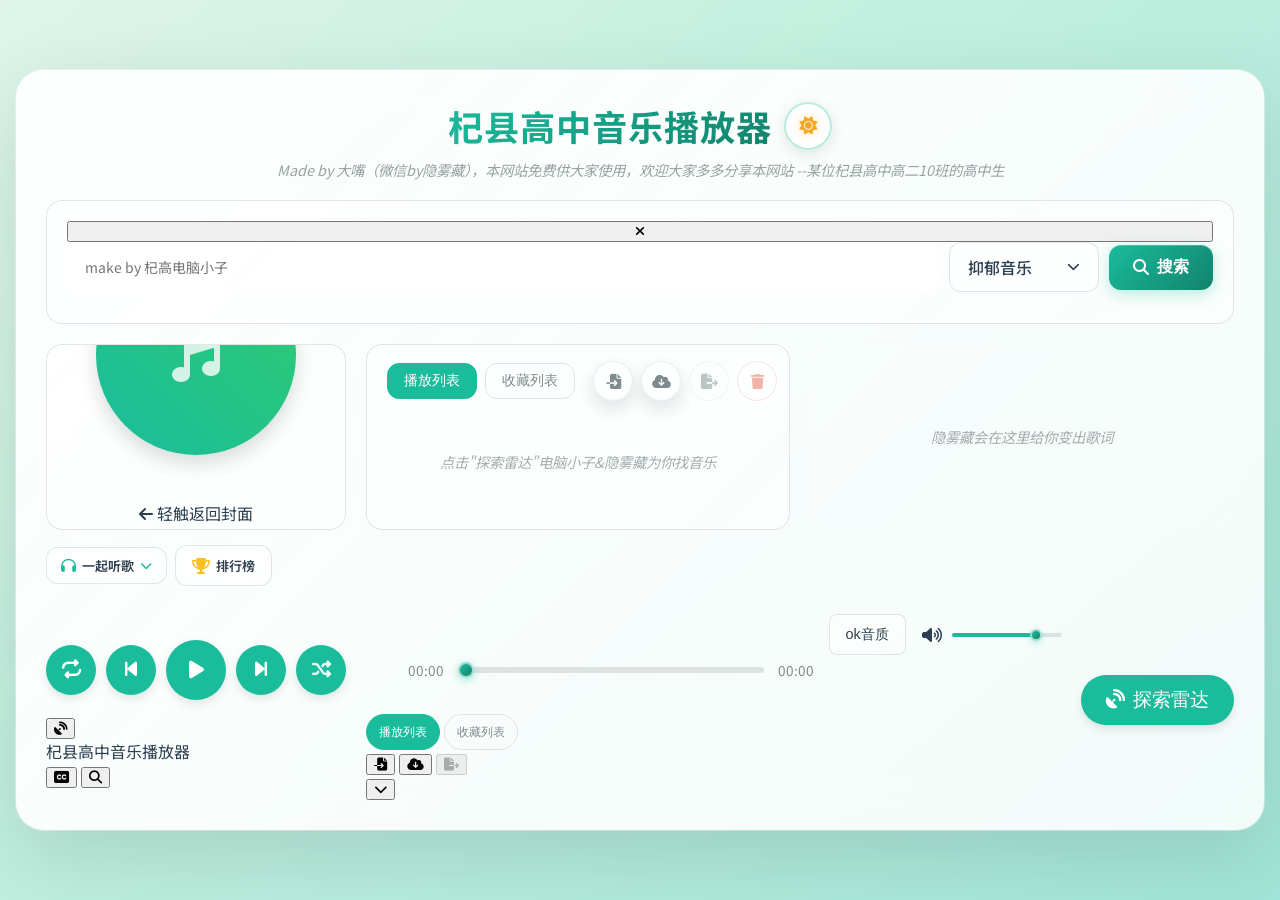
==== commit 27b3b6a2: "feat: 共听面板可折叠、排行榜云端共享、多维度排名、GSAP动画优化、z-index修复" ====
--- a/index.html
+++ b/index.html
@@ -581,51 +581,62 @@
 
         <!-- 共听模式 & 排行榜区域 -->
         <div class="co-listen-area" id="coListenArea">
-            <div class="co-listen-panel" id="coListenPanel">
-                <div class="user-card" data-user="0">
-                    <div class="user-card__avatar">
-                        <i class="fas fa-user-astronaut"></i>
-                    </div>
-                    <div class="user-card__info">
-                        <div class="user-card__name">
-                            <input type="text" id="userName1" class="user-name-input" value="听友①" maxlength="8" placeholder="昵称" />
-                        </div>
-                        <div class="user-card__time" id="userTime1">
-                            <span class="user-card__time-value">00:00:00</span>
-                        </div>
-                    </div>
-                    <button class="user-card__checkin" data-user="0" type="button" title="点击开始听歌计时">
-                        <i class="fas fa-headphones"></i>
-                    </button>
-                </div>
-                <div class="co-listen-divider">
-                    <div class="co-listen-divider__line"></div>
-                    <div class="co-listen-divider__icon">
-                        <i class="fas fa-heart"></i>
-                    </div>
-                    <div class="co-listen-divider__line"></div>
-                </div>
-                <div class="user-card" data-user="1">
-                    <div class="user-card__avatar">
-                        <i class="fas fa-user-ninja"></i>
-                    </div>
-                    <div class="user-card__info">
-                        <div class="user-card__name">
-                            <input type="text" id="userName2" class="user-name-input" value="听友②" maxlength="8" placeholder="昵称" />
-                        </div>
-                        <div class="user-card__time" id="userTime2">
-                            <span class="user-card__time-value">00:00:00</span>
-                        </div>
-                    </div>
-                    <button class="user-card__checkin" data-user="1" type="button" title="点击开始听歌计时">
-                        <i class="fas fa-headphones"></i>
-                    </button>
-                </div>
-            </div>
-            <button class="co-listen-rank-btn" id="coListenRankBtn" type="button" title="查看听歌排行榜">
-                <i class="fas fa-trophy"></i>
-                <span>排行榜</span>
-            </button>
+            <!-- 始终可见的切换行 -->
+            <div class="co-listen-toggle-row" id="coListenToggleRow">
+                <button class="co-listen-toggle-btn" id="coListenToggle" type="button" title="展开一起听歌">
+                    <i class="fas fa-headphones"></i>
+                    <span>一起听歌</span>
+                    <i class="fas fa-chevron-down co-listen-toggle-arrow"></i>
+                </button>
+                <button class="co-listen-rank-btn" id="coListenRankBtn" type="button" title="查看听歌排行榜">
+                    <i class="fas fa-trophy"></i>
+                    <span>排行榜</span>
+                </button>
+            </div>
+            <!-- 可折叠面板 -->
+            <div class="co-listen-panel-wrapper" id="coListenPanelWrapper">
+                <div class="co-listen-panel" id="coListenPanel">
+                    <div class="user-card" data-user="0">
+                        <div class="user-card__avatar">
+                            <i class="fas fa-user-astronaut"></i>
+                        </div>
+                        <div class="user-card__info">
+                            <div class="user-card__name">
+                                <input type="text" id="userName1" class="user-name-input" value="听友①" maxlength="8" placeholder="昵称" />
+                            </div>
+                            <div class="user-card__time" id="userTime1">
+                                <span class="user-card__time-value">00:00:00</span>
+                            </div>
+                        </div>
+                        <button class="user-card__checkin" data-user="0" type="button" title="点击开始听歌计时">
+                            <i class="fas fa-headphones"></i>
+                        </button>
+                    </div>
+                    <div class="co-listen-divider">
+                        <div class="co-listen-divider__line"></div>
+                        <div class="co-listen-divider__icon">
+                            <i class="fas fa-heart"></i>
+                        </div>
+                        <div class="co-listen-divider__line"></div>
+                    </div>
+                    <div class="user-card" data-user="1">
+                        <div class="user-card__avatar">
+                            <i class="fas fa-user-ninja"></i>
+                        </div>
+                        <div class="user-card__info">
+                            <div class="user-card__name">
+                                <input type="text" id="userName2" class="user-name-input" value="听友②" maxlength="8" placeholder="昵称" />
+                            </div>
+                            <div class="user-card__time" id="userTime2">
+                                <span class="user-card__time-value">00:00:00</span>
+                            </div>
+                        </div>
+                        <button class="user-card__checkin" data-user="1" type="button" title="点击开始听歌计时">
+                            <i class="fas fa-headphones"></i>
+                        </button>
+                    </div>
+                </div>
+            </div>
         </div>
 
         <!-- 排行榜弹窗 -->
@@ -636,6 +647,11 @@
                     <button class="rank-modal__close" id="rankModalClose" type="button">
                         <i class="fas fa-times"></i>
                     </button>
+                </div>
+                <div class="rank-modal__tabs" id="rankSortTabs" role="tablist">
+                    <button class="rank-sort-tab active" type="button" role="tab" data-sort="totalTime" aria-selected="true">总时长</button>
+                    <button class="rank-sort-tab" type="button" role="tab" data-sort="songCount" aria-selected="false">歌曲数</button>
+                    <button class="rank-sort-tab" type="button" role="tab" data-sort="dailyTime" aria-selected="false">今日</button>
                 </div>
                 <div class="rank-modal__body" id="rankModalBody">
                     <div class="rank-list" id="rankList"></div>
--- a/css/style.css
+++ b/css/style.css
@@ -200,7 +200,7 @@
     border: 1px solid var(--border-color);
     position: relative;
     transition: all 0.5s cubic-bezier(0.4, 0, 0.2, 1);
-    z-index: 10;
+    z-index: 1;
     overflow: visible;
     display: flex;
     flex-direction: column;
@@ -219,6 +219,7 @@
     -webkit-backdrop-filter: blur(20px);
     box-shadow: 0 10px 40px rgba(0,0,0,0.2);
     border: 2px solid var(--primary-color);
+    z-index: 10;
 }
 
 .search-container {
@@ -776,6 +777,8 @@
     height: 100%;
     overflow: hidden;
     transition: all 0.5s cubic-bezier(0.4, 0, 0.2, 1);
+    position: relative;
+    z-index: 2;
 }
 
 .album-cover {
@@ -879,6 +882,7 @@
     box-sizing: border-box;
     transition: all 0.5s cubic-bezier(0.4, 0, 0.2, 1);
     position: relative;
+    z-index: 2;
     display: flex;
     flex-direction: column;
     overflow: hidden;
@@ -3109,14 +3113,86 @@
 .co-listen-area {
     grid-area: co-listen;
     display: flex;
-    align-items: center;
-    gap: 12px;
+    flex-direction: column;
+    gap: 6px;
     margin-top: -5px;
     margin-bottom: 2px;
 }
 
+/* 共听切换行 — 始终可见 */
+.co-listen-toggle-row {
+    display: flex;
+    align-items: center;
+    gap: 8px;
+}
+
+.co-listen-toggle-btn {
+    display: flex;
+    align-items: center;
+    gap: 6px;
+    padding: 8px 14px;
+    border-radius: 12px;
+    border: 1px solid var(--border-color);
+    background: linear-gradient(135deg, rgba(255, 255, 255, 0.5), rgba(255, 255, 255, 0.3));
+    backdrop-filter: blur(12px);
+    -webkit-backdrop-filter: blur(12px);
+    color: var(--text-color);
+    font-size: 13px;
+    font-weight: 600;
+    font-family: inherit;
+    cursor: pointer;
+    transition: all 0.3s cubic-bezier(0.4, 0, 0.2, 1);
+    white-space: nowrap;
+    flex-shrink: 0;
+}
+
+.dark-mode .co-listen-toggle-btn {
+    background: linear-gradient(135deg, rgba(30, 30, 30, 0.5), rgba(20, 20, 20, 0.3));
+}
+
+.co-listen-toggle-btn:hover {
+    background: linear-gradient(135deg, var(--primary-color), var(--primary-color-dark));
+    border-color: var(--primary-color);
+    color: white;
+    transform: translateY(-2px);
+    box-shadow: 0 6px 20px rgba(26, 188, 156, 0.35);
+}
+
+.co-listen-toggle-btn:hover i {
+    color: white;
+}
+
+.co-listen-toggle-btn i {
+    font-size: 15px;
+    color: var(--primary-color);
+    transition: all 0.3s ease;
+}
+
+.co-listen-toggle-arrow {
+    transition: transform 0.3s cubic-bezier(0.4, 0, 0.2, 1);
+    font-size: 12px !important;
+}
+
+.co-listen-area.expanded .co-listen-toggle-arrow {
+    transform: rotate(180deg);
+}
+
+/* 可折叠面板包装器 */
+.co-listen-panel-wrapper {
+    overflow: hidden;
+    max-height: 0;
+    opacity: 0;
+    transition: max-height 0.4s cubic-bezier(0.4, 0, 0.2, 1), opacity 0.3s ease, margin 0.3s ease;
+    margin-bottom: 0;
+}
+
+.co-listen-area.expanded .co-listen-panel-wrapper {
+    max-height: 300px;
+    opacity: 1;
+    margin-bottom: 0;
+}
+
 .co-listen-panel {
-    flex: 1;
     display: flex;
     align-items: center;
     gap: 0;
@@ -3476,6 +3552,53 @@
     transform: rotate(90deg);
 }
 
+/* 排行榜排序标签 */
+.rank-modal__tabs {
+    display: flex;
+    gap: 4px;
+    padding: 10px 24px 0;
+    border-bottom: 1px solid var(--border-color);
+}
+
+.rank-sort-tab {
+    padding: 8px 16px;
+    border: none;
+    background: transparent;
+    color: var(--text-secondary-color);
+    font-size: 13px;
+    font-weight: 600;
+    font-family: inherit;
+    cursor: pointer;
+    border-radius: 8px 8px 0 0;
+    transition: all 0.2s ease;
+    position: relative;
+}
+
+.rank-sort-tab:hover {
+    color: var(--text-color);
+    background: rgba(26, 188, 156, 0.06);
+}
+
+.rank-sort-tab.active {
+    color: var(--primary-color);
+    background: rgba(26, 188, 156, 0.1);
+}
+
+.rank-sort-tab.active::after {
+    content: '';
+    position: absolute;
+    bottom: -1px;
+    left: 0;
+    right: 0;
+    height: 2px;
+    background: var(--primary-color);
+    border-radius: 2px 2px 0 0;
+}
+
+.dark-mode .rank-sort-tab.active {
+    background: rgba(26, 188, 156, 0.15);
+}
+
 .rank-modal__body {
     flex: 1;
     overflow-y: auto;
